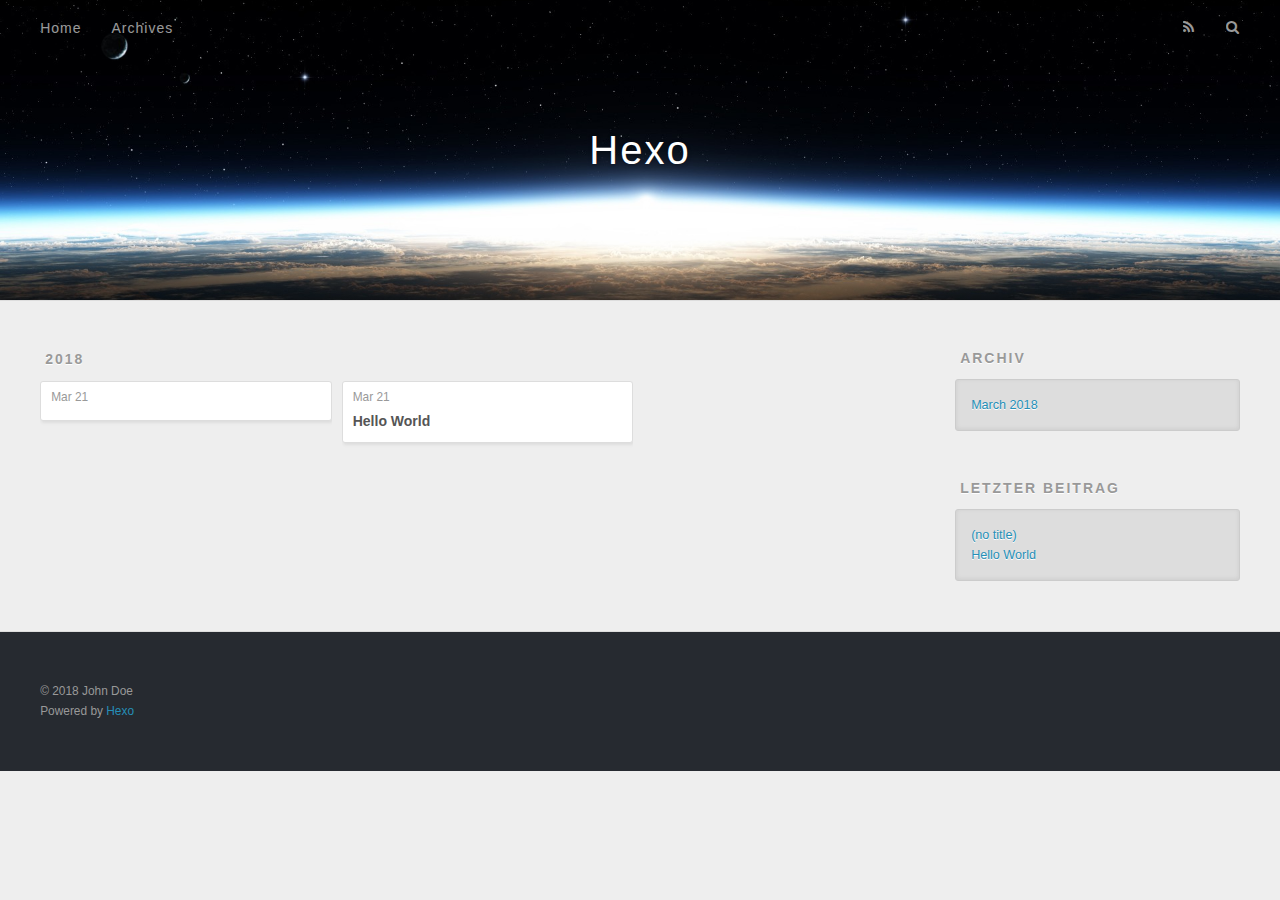
==== archives/index.html @ c7d26ec2 "Site updated: 2018-03-21 11:14:05" ====
<!DOCTYPE html>
<html>
<head>
  <meta charset="utf-8">
  

  
  <title>Archiv | Hexo</title>
  <meta name="viewport" content="width=device-width, initial-scale=1, maximum-scale=1">
  <meta property="og:type" content="website">
<meta property="og:title" content="Hexo">
<meta property="og:url" content="http://yoursite.com/archives/index.html">
<meta property="og:site_name" content="Hexo">
<meta name="twitter:card" content="summary">
<meta name="twitter:title" content="Hexo">
  
    <link rel="alternate" href="/atom.xml" title="Hexo" type="application/atom+xml">
  
  
    <link rel="icon" href="/favicon.png">
  
  
    <link href="//fonts.googleapis.com/css?family=Source+Code+Pro" rel="stylesheet" type="text/css">
  
  <link rel="stylesheet" href="/css/style.css">
</head>

<body>
  <div id="container">
    <div id="wrap">
      <header id="header">
  <div id="banner"></div>
  <div id="header-outer" class="outer">
    <div id="header-title" class="inner">
      <h1 id="logo-wrap">
        <a href="/" id="logo">Hexo</a>
      </h1>
      
    </div>
    <div id="header-inner" class="inner">
      <nav id="main-nav">
        <a id="main-nav-toggle" class="nav-icon"></a>
        
          <a class="main-nav-link" href="/">Home</a>
        
          <a class="main-nav-link" href="/archives">Archives</a>
        
      </nav>
      <nav id="sub-nav">
        
          <a id="nav-rss-link" class="nav-icon" href="/atom.xml" title="RSS Feed"></a>
        
        <a id="nav-search-btn" class="nav-icon" title="Suche"></a>
      </nav>
      <div id="search-form-wrap">
        <form action="//google.com/search" method="get" accept-charset="UTF-8" class="search-form"><input type="search" name="q" class="search-form-input" placeholder="Search"><button type="submit" class="search-form-submit">&#xF002;</button><input type="hidden" name="sitesearch" value="http://yoursite.com"></form>
      </div>
    </div>
  </div>
</header>
      <div class="outer">
        <section id="main">
  
  
    
    
      
      
      <section class="archives-wrap">
        <div class="archive-year-wrap">
          <a href="/archives/2018" class="archive-year">2018</a>
        </div>
        <div class="archives">
    
    <article class="archive-article archive-type-post">
  <div class="archive-article-inner">
    <header class="archive-article-header">
      <a href="/2018/03/21/基于RxJava+Retrofit+MVP架构的一款App/" class="archive-article-date">
  <time datetime="2018-03-21T03:05:54.189Z" itemprop="datePublished">Mar 21</time>
</a>
      
    </header>
  </div>
</article>
  
    
    
    <article class="archive-article archive-type-post">
  <div class="archive-article-inner">
    <header class="archive-article-header">
      <a href="/2018/03/21/hello-world/" class="archive-article-date">
  <time datetime="2018-03-21T02:50:34.231Z" itemprop="datePublished">Mar 21</time>
</a>
      
  
    <h1 itemprop="name">
      <a class="archive-article-title" href="/2018/03/21/hello-world/">Hello World</a>
    </h1>
  

    </header>
  </div>
</article>
  
  
    </div></section>
  


</section>
        
          <aside id="sidebar">
  
    

  
    

  
    
  
    
  <div class="widget-wrap">
    <h3 class="widget-title">Archiv</h3>
    <div class="widget">
      <ul class="archive-list"><li class="archive-list-item"><a class="archive-list-link" href="/archives/2018/03/">March 2018</a></li></ul>
    </div>
  </div>


  
    
  <div class="widget-wrap">
    <h3 class="widget-title">letzter Beitrag</h3>
    <div class="widget">
      <ul>
        
          <li>
            <a href="/2018/03/21/基于RxJava+Retrofit+MVP架构的一款App/">(no title)</a>
          </li>
        
          <li>
            <a href="/2018/03/21/hello-world/">Hello World</a>
          </li>
        
      </ul>
    </div>
  </div>

  
</aside>
        
      </div>
      <footer id="footer">
  
  <div class="outer">
    <div id="footer-info" class="inner">
      &copy; 2018 John Doe<br>
      Powered by <a href="http://hexo.io/" target="_blank">Hexo</a>
    </div>
  </div>
</footer>
    </div>
    <nav id="mobile-nav">
  
    <a href="/" class="mobile-nav-link">Home</a>
  
    <a href="/archives" class="mobile-nav-link">Archives</a>
  
</nav>
    

<script src="//ajax.googleapis.com/ajax/libs/jquery/2.0.3/jquery.min.js"></script>


  <link rel="stylesheet" href="/fancybox/jquery.fancybox.css">
  <script src="/fancybox/jquery.fancybox.pack.js"></script>


<script src="/js/script.js"></script>



  </div>
</body>
</html>
---- css/style.css ----
body {
  width: 100%;
}
body:before,
body:after {
  content: "";
  display: table;
}
body:after {
  clear: both;
}
html,
body,
div,
span,
applet,
object,
iframe,
h1,
h2,
h3,
h4,
h5,
h6,
p,
blockquote,
pre,
a,
abbr,
acronym,
address,
big,
cite,
code,
del,
dfn,
em,
img,
ins,
kbd,
q,
s,
samp,
small,
strike,
strong,
sub,
sup,
tt,
var,
dl,
dt,
dd,
ol,
ul,
li,
fieldset,
form,
label,
legend,
table,
caption,
tbody,
tfoot,
thead,
tr,
th,
td {
  margin: 0;
  padding: 0;
  border: 0;
  outline: 0;
  font-weight: inherit;
  font-style: inherit;
  font-family: inherit;
  font-size: 100%;
  vertical-align: baseline;
}
body {
  line-height: 1;
  color: #000;
  background: #fff;
}
ol,
ul {
  list-style: none;
}
table {
  border-collapse: separate;
  border-spacing: 0;
  vertical-align: middle;
}
caption,
th,
td {
  text-align: left;
  font-weight: normal;
  vertical-align: middle;
}
a img {
  border: none;
}
input,
button {
  margin: 0;
  padding: 0;
}
input::-moz-focus-inner,
button::-moz-focus-inner {
  border: 0;
  padding: 0;
}
@font-face {
  font-family: FontAwesome;
  font-style: normal;
  font-weight: normal;
  src: url("fonts/fontawesome-webfont.eot?v=#4.0.3");
  src: url("fonts/fontawesome-webfont.eot?#iefix&v=#4.0.3") format("embedded-opentype"), url("fonts/fontawesome-webfont.woff?v=#4.0.3") format("woff"), url("fonts/fontawesome-webfont.ttf?v=#4.0.3") format("truetype"), url("fonts/fontawesome-webfont.svg#fontawesomeregular?v=#4.0.3") format("svg");
}
html,
body,
#container {
  height: 100%;
}
body {
  background: #eee;
  font: 14px -apple-system, BlinkMacSystemFont, "Segoe UI", "Roboto", "Oxygen", "Ubuntu", "Cantarell", "Fira Sans", "Droid Sans", "Helvetica Neue", sans-serif;
  -webkit-text-size-adjust: 100%;
}
.outer {
  max-width: 1220px;
  margin: 0 auto;
  padding: 0 20px;
}
.outer:before,
.outer:after {
  content: "";
  display: table;
}
.outer:after {
  clear: both;
}
.inner {
  display: inline;
  float: left;
  width: 98.33333333333333%;
  margin: 0 0.833333333333333%;
}
.left,
.alignleft {
  float: left;
}
.right,
.alignright {
  float: right;
}
.clear {
  clear: both;
}
#container {
  position: relative;
}
.mobile-nav-on {
  overflow: hidden;
}
#wrap {
  height: 100%;
  width: 100%;
  position: absolute;
  top: 0;
  left: 0;
  -webkit-transition: 0.2s ease-out;
  -moz-transition: 0.2s ease-out;
  -ms-transition: 0.2s ease-out;
  transition: 0.2s ease-out;
  z-index: 1;
  background: #eee;
}
.mobile-nav-on #wrap {
  left: 280px;
}
@media screen and (min-width: 768px) {
  #main {
    display: inline;
    float: left;
    width: 73.33333333333333%;
    margin: 0 0.833333333333333%;
  }
}
.article-date,
.article-category-link,
.archive-year,
.widget-title {
  text-decoration: none;
  text-transform: uppercase;
  letter-spacing: 2px;
  color: #999;
  margin-bottom: 1em;
  margin-left: 5px;
  line-height: 1em;
  text-shadow: 0 1px #fff;
  font-weight: bold;
}
.article-inner,
.archive-article-inner {
  background: #fff;
  -webkit-box-shadow: 1px 2px 3px #ddd;
  box-shadow: 1px 2px 3px #ddd;
  border: 1px solid #ddd;
  border-radius: 3px;
}
.article-entry h1,
.widget h1 {
  font-size: 2em;
}
.article-entry h2,
.widget h2 {
  font-size: 1.5em;
}
.article-entry h3,
.widget h3 {
  font-size: 1.3em;
}
.article-entry h4,
.widget h4 {
  font-size: 1.2em;
}
.article-entry h5,
.widget h5 {
  font-size: 1em;
}
.article-entry h6,
.widget h6 {
  font-size: 1em;
  color: #999;
}
.article-entry hr,
.widget hr {
  border: 1px dashed #ddd;
}
.article-entry strong,
.widget strong {
  font-weight: bold;
}
.article-entry em,
.widget em,
.article-entry cite,
.widget cite {
  font-style: italic;
}
.article-entry sup,
.widget sup,
.article-entry sub,
.widget sub {
  font-size: 0.75em;
  line-height: 0;
  position: relative;
  vertical-align: baseline;
}
.article-entry sup,
.widget sup {
  top: -0.5em;
}
.article-entry sub,
.widget sub {
  bottom: -0.2em;
}
.article-entry small,
.widget small {
  font-size: 0.85em;
}
.article-entry acronym,
.widget acronym,
.article-entry abbr,
.widget abbr {
  border-bottom: 1px dotted;
}
.article-entry ul,
.widget ul,
.article-entry ol,
.widget ol,
.article-entry dl,
.widget dl {
  margin: 0 20px;
  line-height: 1.6em;
}
.article-entry ul ul,
.widget ul ul,
.article-entry ol ul,
.widget ol ul,
.article-entry ul ol,
.widget ul ol,
.article-entry ol ol,
.widget ol ol {
  margin-top: 0;
  margin-bottom: 0;
}
.article-entry ul,
.widget ul {
  list-style: disc;
}
.article-entry ol,
.widget ol {
  list-style: decimal;
}
.article-entry dt,
.widget dt {
  font-weight: bold;
}
#header {
  height: 300px;
  position: relative;
  border-bottom: 1px solid #ddd;
}
#header:before,
#header:after {
  content: "";
  position: absolute;
  left: 0;
  right: 0;
  height: 40px;
}
#header:before {
  top: 0;
  background: -webkit-linear-gradient(rgba(0,0,0,0.2), transparent);
  background: -moz-linear-gradient(rgba(0,0,0,0.2), transparent);
  background: -ms-linear-gradient(rgba(0,0,0,0.2), transparent);
  background: linear-gradient(rgba(0,0,0,0.2), transparent);
}
#header:after {
  bottom: 0;
  background: -webkit-linear-gradient(transparent, rgba(0,0,0,0.2));
  background: -moz-linear-gradient(transparent, rgba(0,0,0,0.2));
  background: -ms-linear-gradient(transparent, rgba(0,0,0,0.2));
  background: linear-gradient(transparent, rgba(0,0,0,0.2));
}
#header-outer {
  height: 100%;
  position: relative;
}
#header-inner {
  position: relative;
  overflow: hidden;
}
#banner {
  position: absolute;
  top: 0;
  left: 0;
  width: 100%;
  height: 100%;
  background: url("images/banner.jpg") center #000;
  -webkit-background-size: cover;
  -moz-background-size: cover;
  background-size: cover;
  z-index: -1;
}
#header-title {
  text-align: center;
  height: 40px;
  position: absolute;
  top: 50%;
  left: 0;
  margin-top: -20px;
}
#logo,
#subtitle {
  text-decoration: none;
  color: #fff;
  font-weight: 300;
  text-shadow: 0 1px 4px rgba(0,0,0,0.3);
}
#logo {
  font-size: 40px;
  line-height: 40px;
  letter-spacing: 2px;
}
#subtitle {
  font-size: 16px;
  line-height: 16px;
  letter-spacing: 1px;
}
#subtitle-wrap {
  margin-top: 16px;
}
#main-nav {
  float: left;
  margin-left: -15px;
}
.nav-icon,
.main-nav-link {
  float: left;
  color: #fff;
  opacity: 0.6;
  text-decoration: none;
  text-shadow: 0 1px rgba(0,0,0,0.2);
  -webkit-transition: opacity 0.2s;
  -moz-transition: opacity 0.2s;
  -ms-transition: opacity 0.2s;
  transition: opacity 0.2s;
  display: block;
  padding: 20px 15px;
}
.nav-icon:hover,
.main-nav-link:hover {
  opacity: 1;
}
.nav-icon {
  font-family: FontAwesome;
  text-align: center;
  font-size: 14px;
  width: 14px;
  height: 14px;
  padding: 20px 15px;
  position: relative;
  cursor: pointer;
}
.main-nav-link {
  font-weight: 300;
  letter-spacing: 1px;
}
@media screen and (max-width: 479px) {
  .main-nav-link {
    display: none;
  }
}
#main-nav-toggle {
  display: none;
}
#main-nav-toggle:before {
  content: "\f0c9";
}
@media screen and (max-width: 479px) {
  #main-nav-toggle {
    display: block;
  }
}
#sub-nav {
  float: right;
  margin-right: -15px;
}
#nav-rss-link:before {
  content: "\f09e";
}
#nav-search-btn:before {
  content: "\f002";
}
#search-form-wrap {
  position: absolute;
  top: 15px;
  width: 150px;
  height: 30px;
  right: -150px;
  opacity: 0;
  -webkit-transition: 0.2s ease-out;
  -moz-transition: 0.2s ease-out;
  -ms-transition: 0.2s ease-out;
  transition: 0.2s ease-out;
}
#search-form-wrap.on {
  opacity: 1;
  right: 0;
}
@media screen and (max-width: 479px) {
  #search-form-wrap {
    width: 100%;
    right: -100%;
  }
}
.search-form {
  position: absolute;
  top: 0;
  left: 0;
  right: 0;
  background: #fff;
  padding: 5px 15px;
  border-radius: 15px;
  -webkit-box-shadow: 0 0 10px rgba(0,0,0,0.3);
  box-shadow: 0 0 10px rgba(0,0,0,0.3);
}
.search-form-input {
  border: none;
  background: none;
  color: #555;
  width: 100%;
  font: 13px -apple-system, BlinkMacSystemFont, "Segoe UI", "Roboto", "Oxygen", "Ubuntu", "Cantarell", "Fira Sans", "Droid Sans", "Helvetica Neue", sans-serif;
  outline: none;
}
.search-form-input::-webkit-search-results-decoration,
.search-form-input::-webkit-search-cancel-button {
  -webkit-appearance: none;
}
.search-form-submit {
  position: absolute;
  top: 50%;
  right: 10px;
  margin-top: -7px;
  font: 13px FontAwesome;
  border: none;
  background: none;
  color: #bbb;
  cursor: pointer;
}
.search-form-submit:hover,
.search-form-submit:focus {
  color: #777;
}
.article {
  margin: 50px 0;
}
.article-inner {
  overflow: hidden;
}
.article-meta:before,
.article-meta:after {
  content: "";
  display: table;
}
.article-meta:after {
  clear: both;
}
.article-date {
  float: left;
}
.article-category {
  float: left;
  line-height: 1em;
  color: #ccc;
  text-shadow: 0 1px #fff;
  margin-left: 8px;
}
.article-category:before {
  content: "\2022";
}
.article-category-link {
  margin: 0 12px 1em;
}
.article-header {
  padding: 20px 20px 0;
}
.article-title {
  text-decoration: none;
  font-size: 2em;
  font-weight: bold;
  color: #555;
  line-height: 1.1em;
  -webkit-transition: color 0.2s;
  -moz-transition: color 0.2s;
  -ms-transition: color 0.2s;
  transition: color 0.2s;
}
a.article-title:hover {
  color: #258fb8;
}
.article-entry {
  color: #555;
  padding: 0 20px;
}
.article-entry:before,
.article-entry:after {
  content: "";
  display: table;
}
.article-entry:after {
  clear: both;
}
.article-entry p,
.article-entry table {
  line-height: 1.6em;
  margin: 1.6em 0;
}
.article-entry h1,
.article-entry h2,
.article-entry h3,
.article-entry h4,
.article-entry h5,
.article-entry h6 {
  font-weight: bold;
}
.article-entry h1,
.article-entry h2,
.article-entry h3,
.article-entry h4,
.article-entry h5,
.article-entry h6 {
  line-height: 1.1em;
  margin: 1.1em 0;
}
.article-entry a {
  color: #258fb8;
  text-decoration: none;
}
.article-entry a:hover {
  text-decoration: underline;
}
.article-entry ul,
.article-entry ol,
.article-entry dl {
  margin-top: 1.6em;
  margin-bottom: 1.6em;
}
.article-entry img,
.article-entry video {
  max-width: 100%;
  height: auto;
  display: block;
  margin: auto;
}
.article-entry iframe {
  border: none;
}
.article-entry table {
  width: 100%;
  border-collapse: collapse;
  border-spacing: 0;
}
.article-entry th {
  font-weight: bold;
  border-bottom: 3px solid #ddd;
  padding-bottom: 0.5em;
}
.article-entry td {
  border-bottom: 1px solid #ddd;
  padding: 10px 0;
}
.article-entry blockquote {
  font-family: Georgia, "Times New Roman", serif;
  font-size: 1.4em;
  margin: 1.6em 20px;
  text-align: center;
}
.article-entry blockquote footer {
  font-size: 14px;
  margin: 1.6em 0;
  font-family: -apple-system, BlinkMacSystemFont, "Segoe UI", "Roboto", "Oxygen", "Ubuntu", "Cantarell", "Fira Sans", "Droid Sans", "Helvetica Neue", sans-serif;
}
.article-entry blockquote footer cite:before {
  content: "—";
  padding: 0 0.5em;
}
.article-entry .pullquote {
  text-align: left;
  width: 45%;
  margin: 0;
}
.article-entry .pullquote.left {
  margin-left: 0.5em;
  margin-right: 1em;
}
.article-entry .pullquote.right {
  margin-right: 0.5em;
  margin-left: 1em;
}
.article-entry .caption {
  color: #999;
  display: block;
  font-size: 0.9em;
  margin-top: 0.5em;
  position: relative;
  text-align: center;
}
.article-entry .video-container {
  position: relative;
  padding-top: 56.25%;
  height: 0;
  overflow: hidden;
}
.article-entry .video-container iframe,
.article-entry .video-container object,
.article-entry .video-container embed {
  position: absolute;
  top: 0;
  left: 0;
  width: 100%;
  height: 100%;
  margin-top: 0;
}
.article-more-link a {
  display: inline-block;
  line-height: 1em;
  padding: 6px 15px;
  border-radius: 15px;
  background: #eee;
  color: #999;
  text-shadow: 0 1px #fff;
  text-decoration: none;
}
.article-more-link a:hover {
  background: #258fb8;
  color: #fff;
  text-decoration: none;
  text-shadow: 0 1px #1e7293;
}
.article-footer {
  font-size: 0.85em;
  line-height: 1.6em;
  border-top: 1px solid #ddd;
  padding-top: 1.6em;
  margin: 0 20px 20px;
}
.article-footer:before,
.article-footer:after {
  content: "";
  display: table;
}
.article-footer:after {
  clear: both;
}
.article-footer a {
  color: #999;
  text-decoration: none;
}
.article-footer a:hover {
  color: #555;
}
.article-tag-list-item {
  float: left;
  margin-right: 10px;
}
.article-tag-list-link:before {
  content: "#";
}
.article-comment-link {
  float: right;
}
.article-comment-link:before {
  content: "\f075";
  font-family: FontAwesome;
  padding-right: 8px;
}
.article-share-link {
  cursor: pointer;
  float: right;
  margin-left: 20px;
}
.article-share-link:before {
  content: "\f064";
  font-family: FontAwesome;
  padding-right: 6px;
}
#article-nav {
  position: relative;
}
#article-nav:before,
#article-nav:after {
  content: "";
  display: table;
}
#article-nav:after {
  clear: both;
}
@media screen and (min-width: 768px) {
  #article-nav {
    margin: 50px 0;
  }
  #article-nav:before {
    width: 8px;
    height: 8px;
    position: absolute;
    top: 50%;
    left: 50%;
    margin-top: -4px;
    margin-left: -4px;
    content: "";
    border-radius: 50%;
    background: #ddd;
    -webkit-box-shadow: 0 1px 2px #fff;
    box-shadow: 0 1px 2px #fff;
  }
}
.article-nav-link-wrap {
  text-decoration: none;
  text-shadow: 0 1px #fff;
  color: #999;
  -webkit-box-sizing: border-box;
  -moz-box-sizing: border-box;
  box-sizing: border-box;
  margin-top: 50px;
  text-align: center;
  display: block;
}
.article-nav-link-wrap:hover {
  color: #555;
}
@media screen and (min-width: 768px) {
  .article-nav-link-wrap {
    width: 50%;
    margin-top: 0;
  }
}
@media screen and (min-width: 768px) {
  #article-nav-newer {
    float: left;
    text-align: right;
    padding-right: 20px;
  }
}
@media screen and (min-width: 768px) {
  #article-nav-older {
    float: right;
    text-align: left;
    padding-left: 20px;
  }
}
.article-nav-caption {
  text-transform: uppercase;
  letter-spacing: 2px;
  color: #ddd;
  line-height: 1em;
  font-weight: bold;
}
#article-nav-newer .article-nav-caption {
  margin-right: -2px;
}
.article-nav-title {
  font-size: 0.85em;
  line-height: 1.6em;
  margin-top: 0.5em;
}
.article-share-box {
  position: absolute;
  display: none;
  background: #fff;
  -webkit-box-shadow: 1px 2px 10px rgba(0,0,0,0.2);
  box-shadow: 1px 2px 10px rgba(0,0,0,0.2);
  border-radius: 3px;
  margin-left: -145px;
  overflow: hidden;
  z-index: 1;
}
.article-share-box.on {
  display: block;
}
.article-share-input {
  width: 100%;
  background: none;
  -webkit-box-sizing: border-box;
  -moz-box-sizing: border-box;
  box-sizing: border-box;
  font: 14px -apple-system, BlinkMacSystemFont, "Segoe UI", "Roboto", "Oxygen", "Ubuntu", "Cantarell", "Fira Sans", "Droid Sans", "Helvetica Neue", sans-serif;
  padding: 0 15px;
  color: #555;
  outline: none;
  border: 1px solid #ddd;
  border-radius: 3px 3px 0 0;
  height: 36px;
  line-height: 36px;
}
.article-share-links {
  background: #eee;
}
.article-share-links:before,
.article-share-links:after {
  content: "";
  display: table;
}
.article-share-links:after {
  clear: both;
}
.article-share-twitter,
.article-share-facebook,
.article-share-pinterest,
.article-share-google {
  width: 50px;
  height: 36px;
  display: block;
  float: left;
  position: relative;
  color: #999;
  text-shadow: 0 1px #fff;
}
.article-share-twitter:before,
.article-share-facebook:before,
.article-share-pinterest:before,
.article-share-google:before {
  font-size: 20px;
  font-family: FontAwesome;
  width: 20px;
  height: 20px;
  position: absolute;
  top: 50%;
  left: 50%;
  margin-top: -10px;
  margin-left: -10px;
  text-align: center;
}
.article-share-twitter:hover,
.article-share-facebook:hover,
.article-share-pinterest:hover,
.article-share-google:hover {
  color: #fff;
}
.article-share-twitter:before {
  content: "\f099";
}
.article-share-twitter:hover {
  background: #00aced;
  text-shadow: 0 1px #008abe;
}
.article-share-facebook:before {
  content: "\f09a";
}
.article-share-facebook:hover {
  background: #3b5998;
  text-shadow: 0 1px #2f477a;
}
.article-share-pinterest:before {
  content: "\f0d2";
}
.article-share-pinterest:hover {
  background: #cb2027;
  text-shadow: 0 1px #a21a1f;
}
.article-share-google:before {
  content: "\f0d5";
}
.article-share-google:hover {
  background: #dd4b39;
  text-shadow: 0 1px #be3221;
}
.article-gallery {
  background: #000;
  position: relative;
}
.article-gallery-photos {
  position: relative;
  overflow: hidden;
}
.article-gallery-img {
  display: none;
  max-width: 100%;
}
.article-gallery-img:first-child {
  display: block;
}
.article-gallery-img.loaded {
  position: absolute;
  display: block;
}
.article-gallery-img img {
  display: block;
  max-width: 100%;
  margin: 0 auto;
}
#comments {
  background: #fff;
  -webkit-box-shadow: 1px 2px 3px #ddd;
  box-shadow: 1px 2px 3px #ddd;
  padding: 20px;
  border: 1px solid #ddd;
  border-radius: 3px;
  margin: 50px 0;
}
#comments a {
  color: #258fb8;
}
.archives-wrap {
  margin: 50px 0;
}
.archives:before,
.archives:after {
  content: "";
  display: table;
}
.archives:after {
  clear: both;
}
.archive-year-wrap {
  margin-bottom: 1em;
}
.archives {
  -webkit-column-gap: 10px;
  -moz-column-gap: 10px;
  column-gap: 10px;
}
@media screen and (min-width: 480px) and (max-width: 767px) {
  .archives {
    -webkit-column-count: 2;
    -moz-column-count: 2;
    column-count: 2;
  }
}
@media screen and (min-width: 768px) {
  .archives {
    -webkit-column-count: 3;
    -moz-column-count: 3;
    column-count: 3;
  }
}
.archive-article {
  -webkit-column-break-inside: avoid;
  page-break-inside: avoid;
  overflow: hidden;
  break-inside: avoid-column;
}
.archive-article-inner {
  padding: 10px;
  margin-bottom: 15px;
}
.archive-article-title {
  text-decoration: none;
  font-weight: bold;
  color: #555;
  -webkit-transition: color 0.2s;
  -moz-transition: color 0.2s;
  -ms-transition: color 0.2s;
  transition: color 0.2s;
  line-height: 1.6em;
}
.archive-article-title:hover {
  color: #258fb8;
}
.archive-article-footer {
  margin-top: 1em;
}
.archive-article-date {
  color: #999;
  text-decoration: none;
  font-size: 0.85em;
  line-height: 1em;
  margin-bottom: 0.5em;
  display: block;
}
#page-nav {
  margin: 50px auto;
  background: #fff;
  -webkit-box-shadow: 1px 2px 3px #ddd;
  box-shadow: 1px 2px 3px #ddd;
  border: 1px solid #ddd;
  border-radius: 3px;
  text-align: center;
  color: #999;
  overflow: hidden;
}
#page-nav:before,
#page-nav:after {
  content: "";
  display: table;
}
#page-nav:after {
  clear: both;
}
#page-nav a,
#page-nav span {
  padding: 10px 20px;
  line-height: 1;
  height: 2ex;
}
#page-nav a {
  color: #999;
  text-decoration: none;
}
#page-nav a:hover {
  background: #999;
  color: #fff;
}
#page-nav .prev {
  float: left;
}
#page-nav .next {
  float: right;
}
#page-nav .page-number {
  display: inline-block;
}
@media screen and (max-width: 479px) {
  #page-nav .page-number {
    display: none;
  }
}
#page-nav .current {
  color: #555;
  font-weight: bold;
}
#page-nav .space {
  color: #ddd;
}
#footer {
  background: #262a30;
  padding: 50px 0;
  border-top: 1px solid #ddd;
  color: #999;
}
#footer a {
  color: #258fb8;
  text-decoration: none;
}
#footer a:hover {
  text-decoration: underline;
}
#footer-info {
  line-height: 1.6em;
  font-size: 0.85em;
}
.article-entry pre,
.article-entry .highlight {
  background: #2d2d2d;
  margin: 0 -20px;
  padding: 15px 20px;
  border-style: solid;
  border-color: #ddd;
  border-width: 1px 0;
  overflow: auto;
  color: #ccc;
  line-height: 22.400000000000002px;
}
.article-entry .highlight .gutter pre,
.article-entry .gist .gist-file .gist-data .line-numbers {
  color: #666;
  font-size: 0.85em;
}
.article-entry pre,
.article-entry code {
  font-family: "Source Code Pro", Consolas, Monaco, Menlo, Consolas, monospace;
}
.article-entry code {
  background: #eee;
  text-shadow: 0 1px #fff;
  padding: 0 0.3em;
}
.article-entry pre code {
  background: none;
  text-shadow: none;
  padding: 0;
}
.article-entry .highlight pre {
  border: none;
  margin: 0;
  padding: 0;
}
.article-entry .highlight table {
  margin: 0;
  width: auto;
}
.article-entry .highlight td {
  border: none;
  padding: 0;
}
.article-entry .highlight figcaption {
  font-size: 0.85em;
  color: #999;
  line-height: 1em;
  margin-bottom: 1em;
}
.article-entry .highlight figcaption:before,
.article-entry .highlight figcaption:after {
  content: "";
  display: table;
}
.article-entry .highlight figcaption:after {
  clear: both;
}
.article-entry .highlight figcaption a {
  float: right;
}
.article-entry .highlight .gutter pre {
  text-align: right;
  padding-right: 20px;
}
.article-entry .highlight .line {
  height: 22.400000000000002px;
}
.article-entry .highlight .line.marked {
  background: #515151;
}
.article-entry .gist {
  margin: 0 -20px;
  border-style: solid;
  border-color: #ddd;
  border-width: 1px 0;
  background: #2d2d2d;
  padding: 15px 20px 15px 0;
}
.article-entry .gist .gist-file {
  border: none;
  font-family: "Source Code Pro", Consolas, Monaco, Menlo, Consolas, monospace;
  margin: 0;
}
.article-entry .gist .gist-file .gist-data {
  background: none;
  border: none;
}
.article-entry .gist .gist-file .gist-data .line-numbers {
  background: none;
  border: none;
  padding: 0 20px 0 0;
}
.article-entry .gist .gist-file .gist-data .line-data {
  padding: 0 !important;
}
.article-entry .gist .gist-file .highlight {
  margin: 0;
  padding: 0;
  border: none;
}
.article-entry .gist .gist-file .gist-meta {
  background: #2d2d2d;
  color: #999;
  font: 0.85em -apple-system, BlinkMacSystemFont, "Segoe UI", "Roboto", "Oxygen", "Ubuntu", "Cantarell", "Fira Sans", "Droid Sans", "Helvetica Neue", sans-serif;
  text-shadow: 0 0;
  padding: 0;
  margin-top: 1em;
  margin-left: 20px;
}
.article-entry .gist .gist-file .gist-meta a {
  color: #258fb8;
  font-weight: normal;
}
.article-entry .gist .gist-file .gist-meta a:hover {
  text-decoration: underline;
}
pre .comment,
pre .title {
  color: #999;
}
pre .variable,
pre .attribute,
pre .tag,
pre .regexp,
pre .ruby .constant,
pre .xml .tag .title,
pre .xml .pi,
pre .xml .doctype,
pre .html .doctype,
pre .css .id,
pre .css .class,
pre .css .pseudo {
  color: #f2777a;
}
pre .number,
pre .preprocessor,
pre .built_in,
pre .literal,
pre .params,
pre .constant {
  color: #f99157;
}
pre .class,
pre .ruby .class .title,
pre .css .rules .attribute {
  color: #9c9;
}
pre .string,
pre .value,
pre .inheritance,
pre .header,
pre .ruby .symbol,
pre .xml .cdata {
  color: #9c9;
}
pre .css .hexcolor {
  color: #6cc;
}
pre .function,
pre .python .decorator,
pre .python .title,
pre .ruby .function .title,
pre .ruby .title .keyword,
pre .perl .sub,
pre .javascript .title,
pre .coffeescript .title {
  color: #69c;
}
pre .keyword,
pre .javascript .function {
  color: #c9c;
}
@media screen and (max-width: 479px) {
  #mobile-nav {
    position: absolute;
    top: 0;
    left: 0;
    width: 280px;
    height: 100%;
    background: #191919;
    border-right: 1px solid #fff;
  }
}
@media screen and (max-width: 479px) {
  .mobile-nav-link {
    display: block;
    color: #999;
    text-decoration: none;
    padding: 15px 20px;
    font-weight: bold;
  }
  .mobile-nav-link:hover {
    color: #fff;
  }
}
@media screen and (min-width: 768px) {
  #sidebar {
    display: inline;
    float: left;
    width: 23.333333333333332%;
    margin: 0 0.833333333333333%;
  }
}
.widget-wrap {
  margin: 50px 0;
}
.widget {
  color: #777;
  text-shadow: 0 1px #fff;
  background: #ddd;
  -webkit-box-shadow: 0 -1px 4px #ccc inset;
  box-shadow: 0 -1px 4px #ccc inset;
  border: 1px solid #ccc;
  padding: 15px;
  border-radius: 3px;
}
.widget a {
  color: #258fb8;
  text-decoration: none;
}
.widget a:hover {
  text-decoration: underline;
}
.widget ul ul,
.widget ol ul,
.widget dl ul,
.widget ul ol,
.widget ol ol,
.widget dl ol,
.widget ul dl,
.widget ol dl,
.widget dl dl {
  margin-left: 15px;
  list-style: disc;
}
.widget {
  line-height: 1.6em;
  word-wrap: break-word;
  font-size: 0.9em;
}
.widget ul,
.widget ol {
  list-style: none;
  margin: 0;
}
.widget ul ul,
.widget ol ul,
.widget ul ol,
.widget ol ol {
  margin: 0 20px;
}
.widget ul ul,
.widget ol ul {
  list-style: disc;
}
.widget ul ol,
.widget ol ol {
  list-style: decimal;
}
.category-list-count,
.tag-list-count,
.archive-list-count {
  padding-left: 5px;
  color: #999;
  font-size: 0.85em;
}
.category-list-count:before,
.tag-list-count:before,
.archive-list-count:before {
  content: "(";
}
.category-list-count:after,
.tag-list-count:after,
.archive-list-count:after {
  content: ")";
}
.tagcloud a {
  margin-right: 5px;
  display: inline-block;
}
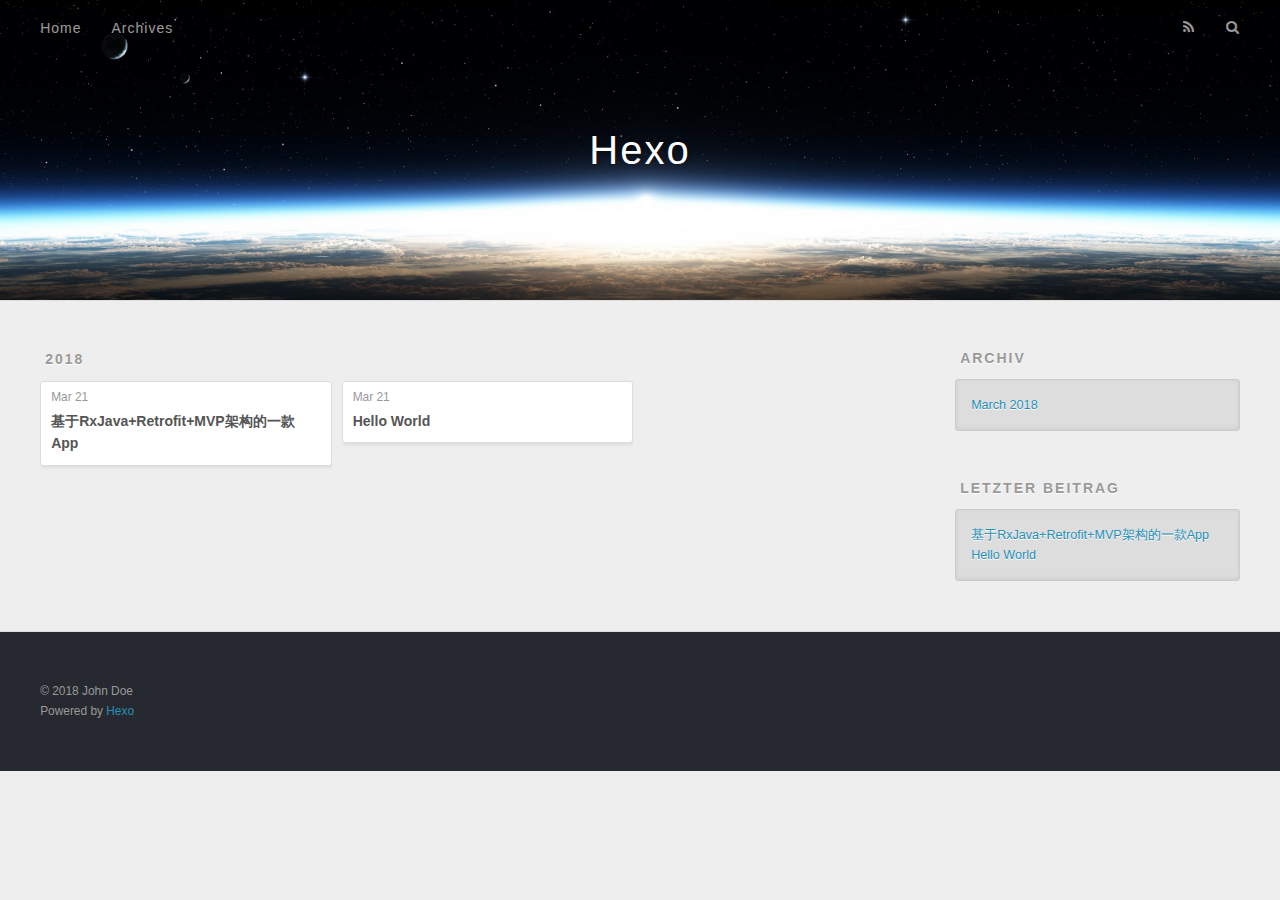
==== commit d969252d: "Site updated: 2018-03-21 11:20:52" ====
--- a/archives/index.html
+++ b/archives/index.html
@@ -75,10 +75,16 @@
     <article class="archive-article archive-type-post">
   <div class="archive-article-inner">
     <header class="archive-article-header">
-      <a href="/2018/03/21/基于RxJava+Retrofit+MVP架构的一款App/" class="archive-article-date">
-  <time datetime="2018-03-21T03:05:54.189Z" itemprop="datePublished">Mar 21</time>
+      <a href="/2018/03/21/基于RxJava-Retrofit-MVP架构的一款App/" class="archive-article-date">
+  <time datetime="2018-03-21T03:19:54.000Z" itemprop="datePublished">Mar 21</time>
 </a>
       
+  
+    <h1 itemprop="name">
+      <a class="archive-article-title" href="/2018/03/21/基于RxJava-Retrofit-MVP架构的一款App/"> 基于RxJava+Retrofit+MVP架构的一款App</a>
+    </h1>
+  
+
     </header>
   </div>
 </article>
@@ -136,7 +142,7 @@
       <ul>
         
           <li>
-            <a href="/2018/03/21/基于RxJava+Retrofit+MVP架构的一款App/">(no title)</a>
+            <a href="/2018/03/21/基于RxJava-Retrofit-MVP架构的一款App/"> 基于RxJava+Retrofit+MVP架构的一款App</a>
           </li>
         
           <li>
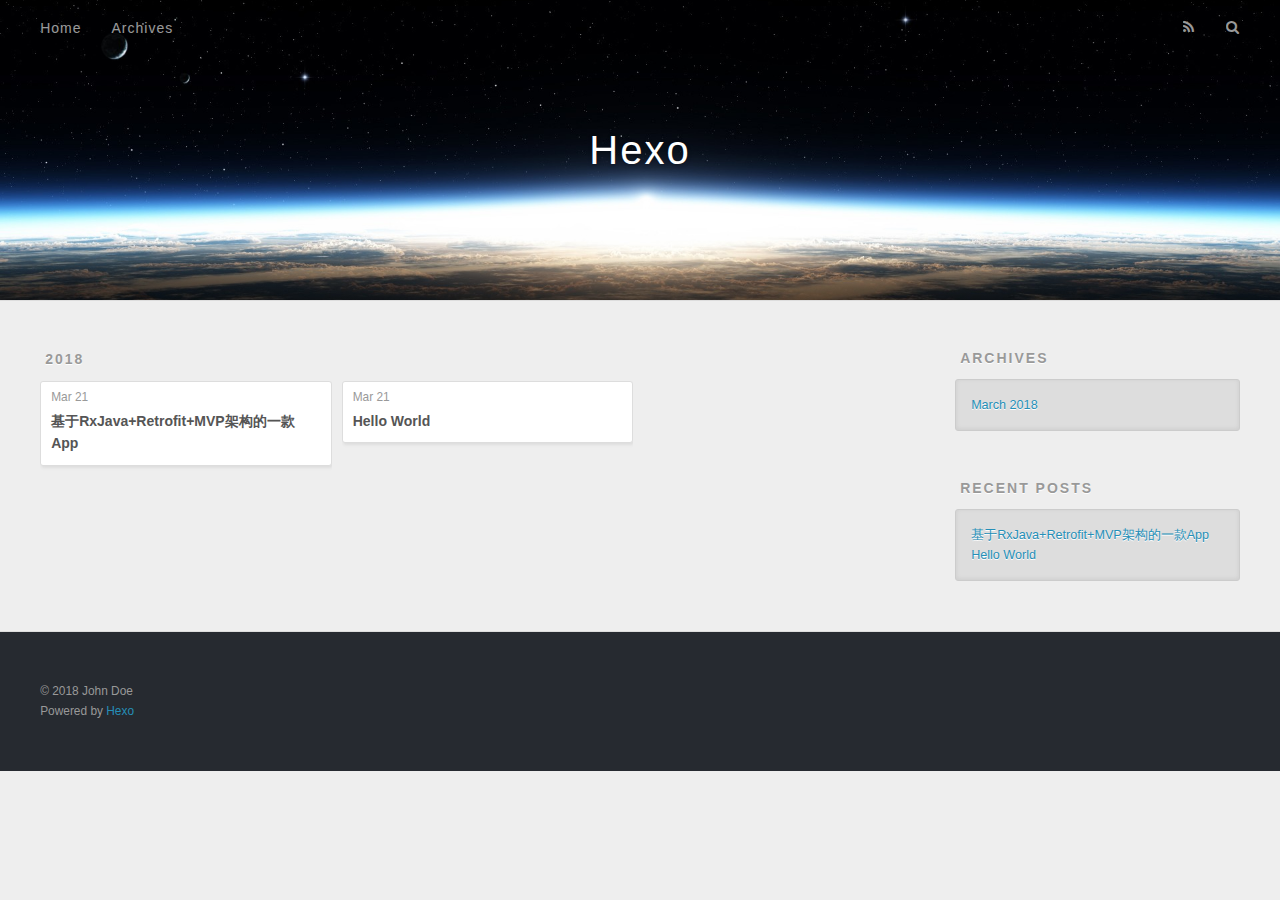
==== commit 503aebfe: "Site updated: 2018-03-21 11:22:49" ====
--- a/archives/index.html
+++ b/archives/index.html
@@ -5,7 +5,7 @@
   
 
   
-  <title>Archiv | Hexo</title>
+  <title>Archives | Hexo</title>
   <meta name="viewport" content="width=device-width, initial-scale=1, maximum-scale=1">
   <meta property="og:type" content="website">
 <meta property="og:title" content="Hexo">
@@ -50,7 +50,7 @@
         
           <a id="nav-rss-link" class="nav-icon" href="/atom.xml" title="RSS Feed"></a>
         
-        <a id="nav-search-btn" class="nav-icon" title="Suche"></a>
+        <a id="nav-search-btn" class="nav-icon" title="Search"></a>
       </nav>
       <div id="search-form-wrap">
         <form action="//google.com/search" method="get" accept-charset="UTF-8" class="search-form"><input type="search" name="q" class="search-form-input" placeholder="Search"><button type="submit" class="search-form-submit">&#xF002;</button><input type="hidden" name="sitesearch" value="http://yoursite.com"></form>
@@ -127,7 +127,7 @@
   
     
   <div class="widget-wrap">
-    <h3 class="widget-title">Archiv</h3>
+    <h3 class="widget-title">Archives</h3>
     <div class="widget">
       <ul class="archive-list"><li class="archive-list-item"><a class="archive-list-link" href="/archives/2018/03/">March 2018</a></li></ul>
     </div>
@@ -137,7 +137,7 @@
   
     
   <div class="widget-wrap">
-    <h3 class="widget-title">letzter Beitrag</h3>
+    <h3 class="widget-title">Recent Posts</h3>
     <div class="widget">
       <ul>
         
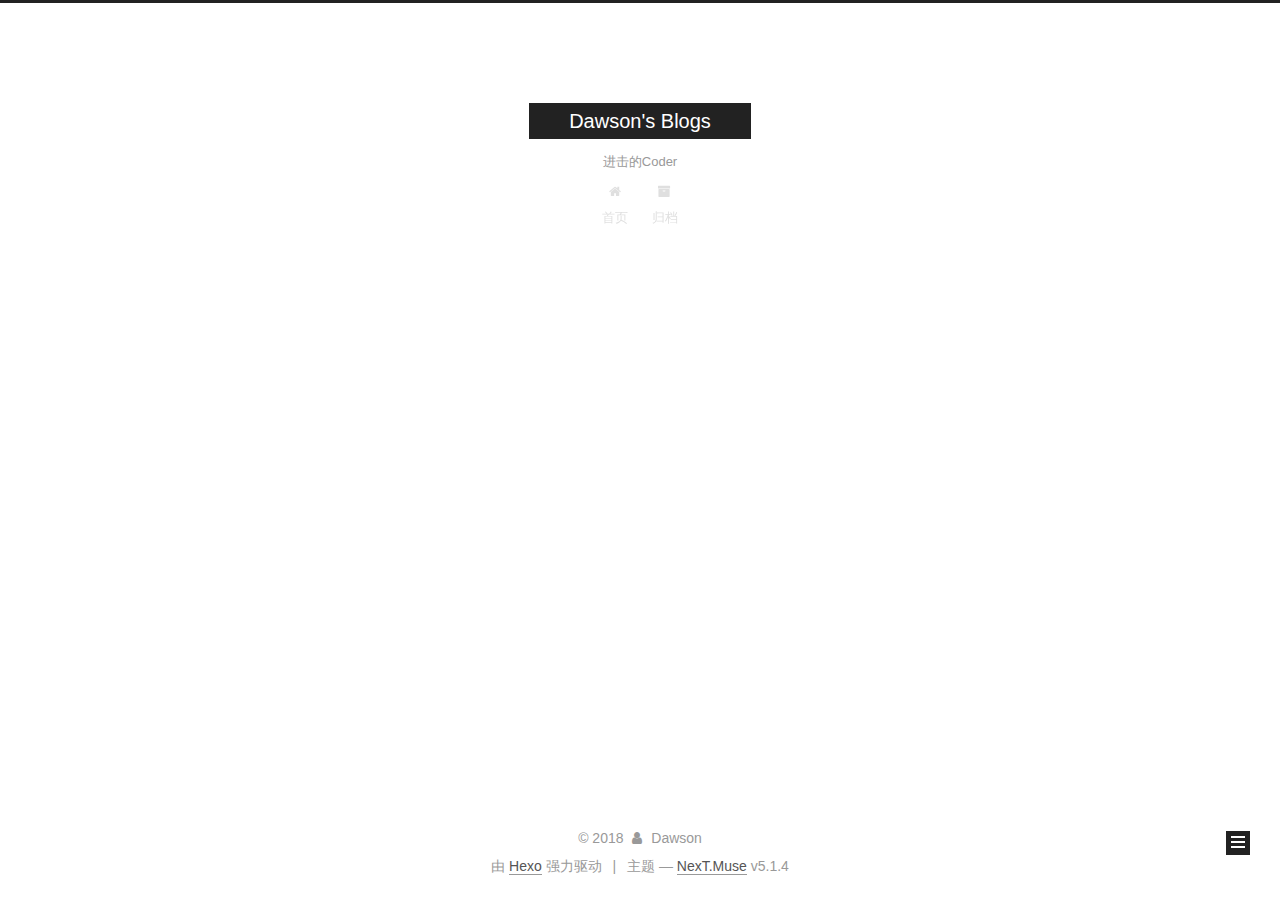
==== commit 2e4adc98: "Site updated: 2018-03-21 13:35:29" ====
--- a/archives/index.html
+++ b/archives/index.html
@@ -1,192 +1,591 @@
 <!DOCTYPE html>
-<html>
+
+
+
+  
+
+
+<html class="theme-next muse use-motion" lang="zh-Hans">
 <head>
-  <meta charset="utf-8">
-  
-
-  
-  <title>Archives | Hexo</title>
-  <meta name="viewport" content="width=device-width, initial-scale=1, maximum-scale=1">
-  <meta property="og:type" content="website">
-<meta property="og:title" content="Hexo">
+  <meta charset="UTF-8"/>
+<meta http-equiv="X-UA-Compatible" content="IE=edge" />
+<meta name="viewport" content="width=device-width, initial-scale=1, maximum-scale=1"/>
+<meta name="theme-color" content="#222">
+
+
+
+
+
+
+
+
+
+<meta http-equiv="Cache-Control" content="no-transform" />
+<meta http-equiv="Cache-Control" content="no-siteapp" />
+
+
+
+
+
+
+
+
+
+
+
+
+
+
+
+
+  
+  
+  <link href="/lib/fancybox/source/jquery.fancybox.css?v=2.1.5" rel="stylesheet" type="text/css" />
+
+
+
+
+
+
+
+<link href="/lib/font-awesome/css/font-awesome.min.css?v=4.6.2" rel="stylesheet" type="text/css" />
+
+<link href="/css/main.css?v=5.1.4" rel="stylesheet" type="text/css" />
+
+
+  <link rel="apple-touch-icon" sizes="180x180" href="/images/apple-touch-icon-next.png?v=5.1.4">
+
+
+  <link rel="icon" type="image/png" sizes="32x32" href="/images/favicon-32x32-next.png?v=5.1.4">
+
+
+  <link rel="icon" type="image/png" sizes="16x16" href="/images/favicon-16x16-next.png?v=5.1.4">
+
+
+  <link rel="mask-icon" href="/images/logo.svg?v=5.1.4" color="#222">
+
+
+
+
+
+  <meta name="keywords" content="Hexo, NexT" />
+
+
+
+
+
+
+
+
+
+
+<meta name="description" content="To be or not to be,That is a question">
+<meta property="og:type" content="website">
+<meta property="og:title" content="Dawson&#39;s Blogs">
 <meta property="og:url" content="http://yoursite.com/archives/index.html">
-<meta property="og:site_name" content="Hexo">
+<meta property="og:site_name" content="Dawson&#39;s Blogs">
+<meta property="og:description" content="To be or not to be,That is a question">
+<meta property="og:locale" content="zh-Hans">
 <meta name="twitter:card" content="summary">
-<meta name="twitter:title" content="Hexo">
-  
-    <link rel="alternate" href="/atom.xml" title="Hexo" type="application/atom+xml">
-  
-  
-    <link rel="icon" href="/favicon.png">
-  
-  
-    <link href="//fonts.googleapis.com/css?family=Source+Code+Pro" rel="stylesheet" type="text/css">
-  
-  <link rel="stylesheet" href="/css/style.css">
+<meta name="twitter:title" content="Dawson&#39;s Blogs">
+<meta name="twitter:description" content="To be or not to be,That is a question">
+
+
+
+<script type="text/javascript" id="hexo.configurations">
+  var NexT = window.NexT || {};
+  var CONFIG = {
+    root: '/',
+    scheme: 'Muse',
+    version: '5.1.4',
+    sidebar: {"position":"left","display":"post","offset":12,"b2t":false,"scrollpercent":false,"onmobile":false},
+    fancybox: true,
+    tabs: true,
+    motion: {"enable":true,"async":false,"transition":{"post_block":"fadeIn","post_header":"slideDownIn","post_body":"slideDownIn","coll_header":"slideLeftIn","sidebar":"slideUpIn"}},
+    duoshuo: {
+      userId: '0',
+      author: '博主'
+    },
+    algolia: {
+      applicationID: '',
+      apiKey: '',
+      indexName: '',
+      hits: {"per_page":10},
+      labels: {"input_placeholder":"Search for Posts","hits_empty":"We didn't find any results for the search: ${query}","hits_stats":"${hits} results found in ${time} ms"}
+    }
+  };
+</script>
+
+
+
+  <link rel="canonical" href="http://yoursite.com/archives/"/>
+
+
+
+
+
+  <title>归档 | Dawson's Blogs</title>
+  
+
+
+
+
+
+
+
+
 </head>
 
-<body>
-  <div id="container">
-    <div id="wrap">
-      <header id="header">
-  <div id="banner"></div>
-  <div id="header-outer" class="outer">
-    <div id="header-title" class="inner">
-      <h1 id="logo-wrap">
-        <a href="/" id="logo">Hexo</a>
-      </h1>
-      
+<body itemscope itemtype="http://schema.org/WebPage" lang="zh-Hans">
+
+  
+  
+    
+  
+
+  <div class="container sidebar-position-left page-archive">
+    <div class="headband"></div>
+
+    <header id="header" class="header" itemscope itemtype="http://schema.org/WPHeader">
+      <div class="header-inner"><div class="site-brand-wrapper">
+  <div class="site-meta ">
+    
+
+    <div class="custom-logo-site-title">
+      <a href="/"  class="brand" rel="start">
+        <span class="logo-line-before"><i></i></span>
+        <span class="site-title">Dawson's Blogs</span>
+        <span class="logo-line-after"><i></i></span>
+      </a>
     </div>
-    <div id="header-inner" class="inner">
-      <nav id="main-nav">
-        <a id="main-nav-toggle" class="nav-icon"></a>
-        
-          <a class="main-nav-link" href="/">Home</a>
-        
-          <a class="main-nav-link" href="/archives">Archives</a>
-        
-      </nav>
-      <nav id="sub-nav">
-        
-          <a id="nav-rss-link" class="nav-icon" href="/atom.xml" title="RSS Feed"></a>
-        
-        <a id="nav-search-btn" class="nav-icon" title="Search"></a>
-      </nav>
-      <div id="search-form-wrap">
-        <form action="//google.com/search" method="get" accept-charset="UTF-8" class="search-form"><input type="search" name="q" class="search-form-input" placeholder="Search"><button type="submit" class="search-form-submit">&#xF002;</button><input type="hidden" name="sitesearch" value="http://yoursite.com"></form>
+      
+        <p class="site-subtitle">进击的Coder</p>
+      
+  </div>
+
+  <div class="site-nav-toggle">
+    <button>
+      <span class="btn-bar"></span>
+      <span class="btn-bar"></span>
+      <span class="btn-bar"></span>
+    </button>
+  </div>
+</div>
+
+<nav class="site-nav">
+  
+
+  
+    <ul id="menu" class="menu">
+      
+        
+        <li class="menu-item menu-item-home">
+          <a href="/" rel="section">
+            
+              <i class="menu-item-icon fa fa-fw fa-home"></i> <br />
+            
+            首页
+          </a>
+        </li>
+      
+        
+        <li class="menu-item menu-item-archives">
+          <a href="/archives/" rel="section">
+            
+              <i class="menu-item-icon fa fa-fw fa-archive"></i> <br />
+            
+            归档
+          </a>
+        </li>
+      
+
+      
+    </ul>
+  
+
+  
+</nav>
+
+
+
+ </div>
+    </header>
+
+    <main id="main" class="main">
+      <div class="main-inner">
+        <div class="content-wrap">
+          <div id="content" class="content">
+            
+
+  
+  
+  
+  <div class="post-block archive">
+    <div id="posts" class="posts-collapse">
+      <span class="archive-move-on"></span>
+
+      <span class="archive-page-counter">
+        
+        
+        
+          
+        
+        嗯..! 目前共计 2 篇日志。 继续努力。
+      </span>
+
+      
+
+        
+        
+        
+
+        
+          
+          <div class="collection-title">
+            <h1 class="archive-year" id="archive-year-2018">2018</h1>
+          </div>
+        
+        
+
+        
+
+  <article class="post post-type-normal" itemscope itemtype="http://schema.org/Article">
+    <header class="post-header">
+
+      <h2 class="post-title">
+        
+            <a class="post-title-link" href="/2018/03/21/基于RxJava-Retrofit-MVP架构的一款App/" itemprop="url">
+              
+                <span itemprop="name"> 基于RxJava+Retrofit+MVP架构的一款App</span>
+              
+            </a>
+        
+      </h2>
+
+      <div class="post-meta">
+        <time class="post-time" itemprop="dateCreated"
+              datetime="2018-03-21T11:19:54+08:00"
+              content="2018-03-21" >
+          03-21
+        </time>
       </div>
+
+    </header>
+  </article>
+
+
+
+      
+
+        
+        
+        
+
+        
+        
+
+        
+
+  <article class="post post-type-normal" itemscope itemtype="http://schema.org/Article">
+    <header class="post-header">
+
+      <h2 class="post-title">
+        
+            <a class="post-title-link" href="/2018/03/21/hello-world/" itemprop="url">
+              
+                <span itemprop="name">Hello World</span>
+              
+            </a>
+        
+      </h2>
+
+      <div class="post-meta">
+        <time class="post-time" itemprop="dateCreated"
+              datetime="2018-03-21T10:50:34+08:00"
+              content="2018-03-21" >
+          03-21
+        </time>
+      </div>
+
+    </header>
+  </article>
+
+
+
+      
+
     </div>
   </div>
-</header>
-      <div class="outer">
-        <section id="main">
-  
-  
-    
-    
-      
-      
-      <section class="archives-wrap">
-        <div class="archive-year-wrap">
-          <a href="/archives/2018" class="archive-year">2018</a>
+  
+  
+  
+
+  
+
+
+
+          </div>
+          
+
+
+          
+
         </div>
-        <div class="archives">
-    
-    <article class="archive-article archive-type-post">
-  <div class="archive-article-inner">
-    <header class="archive-article-header">
-      <a href="/2018/03/21/基于RxJava-Retrofit-MVP架构的一款App/" class="archive-article-date">
-  <time datetime="2018-03-21T03:19:54.000Z" itemprop="datePublished">Mar 21</time>
-</a>
-      
-  
-    <h1 itemprop="name">
-      <a class="archive-article-title" href="/2018/03/21/基于RxJava-Retrofit-MVP架构的一款App/"> 基于RxJava+Retrofit+MVP架构的一款App</a>
-    </h1>
-  
-
-    </header>
-  </div>
-</article>
-  
-    
-    
-    <article class="archive-article archive-type-post">
-  <div class="archive-article-inner">
-    <header class="archive-article-header">
-      <a href="/2018/03/21/hello-world/" class="archive-article-date">
-  <time datetime="2018-03-21T02:50:34.231Z" itemprop="datePublished">Mar 21</time>
-</a>
-      
-  
-    <h1 itemprop="name">
-      <a class="archive-article-title" href="/2018/03/21/hello-world/">Hello World</a>
-    </h1>
-  
-
-    </header>
-  </div>
-</article>
-  
-  
-    </div></section>
-  
-
-
-</section>
-        
-          <aside id="sidebar">
-  
-    
-
-  
-    
-
-  
-    
-  
-    
-  <div class="widget-wrap">
-    <h3 class="widget-title">Archives</h3>
-    <div class="widget">
-      <ul class="archive-list"><li class="archive-list-item"><a class="archive-list-link" href="/archives/2018/03/">March 2018</a></li></ul>
+        
+          
+  
+  <div class="sidebar-toggle">
+    <div class="sidebar-toggle-line-wrap">
+      <span class="sidebar-toggle-line sidebar-toggle-line-first"></span>
+      <span class="sidebar-toggle-line sidebar-toggle-line-middle"></span>
+      <span class="sidebar-toggle-line sidebar-toggle-line-last"></span>
     </div>
   </div>
 
-
-  
+  <aside id="sidebar" class="sidebar">
     
-  <div class="widget-wrap">
-    <h3 class="widget-title">Recent Posts</h3>
-    <div class="widget">
-      <ul>
-        
-          <li>
-            <a href="/2018/03/21/基于RxJava-Retrofit-MVP架构的一款App/"> 基于RxJava+Retrofit+MVP架构的一款App</a>
-          </li>
-        
-          <li>
-            <a href="/2018/03/21/hello-world/">Hello World</a>
-          </li>
-        
-      </ul>
+    <div class="sidebar-inner">
+
+      
+
+      
+
+      <section class="site-overview-wrap sidebar-panel sidebar-panel-active">
+        <div class="site-overview">
+          <div class="site-author motion-element" itemprop="author" itemscope itemtype="http://schema.org/Person">
+            
+              <p class="site-author-name" itemprop="name">Dawson</p>
+              <p class="site-description motion-element" itemprop="description">To be or not to be,That is a question</p>
+          </div>
+
+          <nav class="site-state motion-element">
+
+            
+              <div class="site-state-item site-state-posts">
+              
+                <a href="/archives/">
+              
+                  <span class="site-state-item-count">2</span>
+                  <span class="site-state-item-name">日志</span>
+                </a>
+              </div>
+            
+
+            
+
+            
+
+          </nav>
+
+          
+
+          
+
+          
+          
+
+          
+          
+
+          
+
+        </div>
+      </section>
+
+      
+
+      
+
     </div>
+  </aside>
+
+
+        
+      </div>
+    </main>
+
+    <footer id="footer" class="footer">
+      <div class="footer-inner">
+        <div class="copyright">&copy; <span itemprop="copyrightYear">2018</span>
+  <span class="with-love">
+    <i class="fa fa-user"></i>
+  </span>
+  <span class="author" itemprop="copyrightHolder">Dawson</span>
+
+  
+</div>
+
+
+  <div class="powered-by">由 <a class="theme-link" target="_blank" href="https://hexo.io">Hexo</a> 强力驱动</div>
+
+
+
+  <span class="post-meta-divider">|</span>
+
+
+
+  <div class="theme-info">主题 &mdash; <a class="theme-link" target="_blank" href="https://github.com/iissnan/hexo-theme-next">NexT.Muse</a> v5.1.4</div>
+
+
+
+
+        
+
+
+
+
+
+
+
+        
+      </div>
+    </footer>
+
+    
+      <div class="back-to-top">
+        <i class="fa fa-arrow-up"></i>
+        
+      </div>
+    
+
+    
+
   </div>
 
   
-</aside>
-        
-      </div>
-      <footer id="footer">
-  
-  <div class="outer">
-    <div id="footer-info" class="inner">
-      &copy; 2018 John Doe<br>
-      Powered by <a href="http://hexo.io/" target="_blank">Hexo</a>
-    </div>
-  </div>
-</footer>
-    </div>
-    <nav id="mobile-nav">
-  
-    <a href="/" class="mobile-nav-link">Home</a>
-  
-    <a href="/archives" class="mobile-nav-link">Archives</a>
-  
-</nav>
-    
-
-<script src="//ajax.googleapis.com/ajax/libs/jquery/2.0.3/jquery.min.js"></script>
-
-
-  <link rel="stylesheet" href="/fancybox/jquery.fancybox.css">
-  <script src="/fancybox/jquery.fancybox.pack.js"></script>
-
-
-<script src="/js/script.js"></script>
-
-
-
-  </div>
+
+<script type="text/javascript">
+  if (Object.prototype.toString.call(window.Promise) !== '[object Function]') {
+    window.Promise = null;
+  }
+</script>
+
+
+
+
+
+
+
+
+
+  
+
+
+
+
+
+
+
+
+
+
+
+
+  
+  
+    <script type="text/javascript" src="/lib/jquery/index.js?v=2.1.3"></script>
+  
+
+  
+  
+    <script type="text/javascript" src="/lib/fastclick/lib/fastclick.min.js?v=1.0.6"></script>
+  
+
+  
+  
+    <script type="text/javascript" src="/lib/jquery_lazyload/jquery.lazyload.js?v=1.9.7"></script>
+  
+
+  
+  
+    <script type="text/javascript" src="/lib/velocity/velocity.min.js?v=1.2.1"></script>
+  
+
+  
+  
+    <script type="text/javascript" src="/lib/velocity/velocity.ui.min.js?v=1.2.1"></script>
+  
+
+  
+  
+    <script type="text/javascript" src="/lib/fancybox/source/jquery.fancybox.pack.js?v=2.1.5"></script>
+  
+
+
+  
+
+
+  <script type="text/javascript" src="/js/src/utils.js?v=5.1.4"></script>
+
+  <script type="text/javascript" src="/js/src/motion.js?v=5.1.4"></script>
+
+
+
+  
+  
+
+  
+
+  
+
+
+  <script type="text/javascript" src="/js/src/bootstrap.js?v=5.1.4"></script>
+
+
+
+  
+
+
+  
+
+
+
+
+	
+
+
+
+
+
+  
+
+
+
+
+
+  
+
+
+
+
+
+
+
+
+
+
+
+
+  
+
+
+
+
+
+  
+
+  
+
+  
+
+  
+  
+
+  
+
+  
+
+  
+
 </body>
-</html>+</html>
--- a/css/main.css
+++ b/css/main.css
@@ -0,0 +1,2662 @@
+/* normalize.css v3.0.2 | MIT License | git.io/normalize */
+html {
+  font-family: sans-serif; /* 1 */
+  -ms-text-size-adjust: 100%; /* 2 */
+  -webkit-text-size-adjust: 100%; /* 2 */
+}
+body {
+  margin: 0;
+}
+article,
+aside,
+details,
+figcaption,
+figure,
+footer,
+header,
+hgroup,
+main,
+menu,
+nav,
+section,
+summary {
+  display: block;
+}
+audio,
+canvas,
+progress,
+video {
+  display: inline-block; /* 1 */
+  vertical-align: baseline; /* 2 */
+}
+audio:not([controls]) {
+  display: none;
+  height: 0;
+}
+[hidden],
+template {
+  display: none;
+}
+a {
+  background-color: transparent;
+}
+a:active,
+a:hover {
+  outline: 0;
+}
+abbr[title] {
+  border-bottom: 1px dotted;
+}
+b,
+strong {
+  font-weight: bold;
+}
+dfn {
+  font-style: italic;
+}
+h1 {
+  font-size: 2em;
+  margin: 0.67em 0;
+}
+mark {
+  background: #ff0;
+  color: #000;
+}
+small {
+  font-size: 80%;
+}
+sub,
+sup {
+  font-size: 75%;
+  line-height: 0;
+  position: relative;
+  vertical-align: baseline;
+}
+sup {
+  top: -0.5em;
+}
+sub {
+  bottom: -0.25em;
+}
+img {
+  border: 0;
+}
+svg:not(:root) {
+  overflow: hidden;
+}
+figure {
+  margin: 1em 40px;
+}
+hr {
+  -moz-box-sizing: content-box;
+  box-sizing: content-box;
+  height: 0;
+}
+pre {
+  overflow: auto;
+}
+code,
+kbd,
+pre,
+samp {
+  font-family: monospace, monospace;
+  font-size: 1em;
+}
+button,
+input,
+optgroup,
+select,
+textarea {
+  color: inherit; /* 1 */
+  font: inherit; /* 2 */
+  margin: 0; /* 3 */
+}
+button {
+  overflow: visible;
+}
+button,
+select {
+  text-transform: none;
+}
+button,
+html input[type="button"],
+input[type="reset"],
+input[type="submit"] {
+  -webkit-appearance: button; /* 2 */
+  cursor: pointer; /* 3 */
+}
+button[disabled],
+html input[disabled] {
+  cursor: default;
+}
+button::-moz-focus-inner,
+input::-moz-focus-inner {
+  border: 0;
+  padding: 0;
+}
+input {
+  line-height: normal;
+}
+input[type="checkbox"],
+input[type="radio"] {
+  box-sizing: border-box; /* 1 */
+  padding: 0; /* 2 */
+}
+input[type="number"]::-webkit-inner-spin-button,
+input[type="number"]::-webkit-outer-spin-button {
+  height: auto;
+}
+input[type="search"] {
+  -webkit-appearance: textfield; /* 1 */
+  -moz-box-sizing: content-box;
+  -webkit-box-sizing: content-box; /* 2 */
+  box-sizing: content-box;
+}
+input[type="search"]::-webkit-search-cancel-button,
+input[type="search"]::-webkit-search-decoration {
+  -webkit-appearance: none;
+}
+fieldset {
+  border: 1px solid #c0c0c0;
+  margin: 0 2px;
+  padding: 0.35em 0.625em 0.75em;
+}
+legend {
+  border: 0; /* 1 */
+  padding: 0; /* 2 */
+}
+textarea {
+  overflow: auto;
+}
+optgroup {
+  font-weight: bold;
+}
+table {
+  border-collapse: collapse;
+  border-spacing: 0;
+}
+td,
+th {
+  padding: 0;
+}
+::selection {
+  background: #262a30;
+  color: #fff;
+}
+body {
+  position: relative;
+  font-family: 'Lato', "PingFang SC", "Microsoft YaHei", sans-serif;
+  font-size: 14px;
+  line-height: 2;
+  color: #555;
+  background: #fff;
+}
+@media (max-width: 767px) {
+  body {
+    padding-right: 0 !important;
+  }
+}
+@media (min-width: 768px) and (max-width: 991px) {
+  body {
+    padding-right: 0 !important;
+  }
+}
+@media (min-width: 1600px) {
+  body {
+    font-size: 16px;
+  }
+}
+h1,
+h2,
+h3,
+h4,
+h5,
+h6 {
+  margin: 0;
+  padding: 0;
+  font-weight: bold;
+  line-height: 1.5;
+  font-family: 'Lato', "PingFang SC", "Microsoft YaHei", sans-serif;
+}
+h2,
+h3,
+h4,
+h5,
+h6 {
+  margin: 20px 0 15px;
+}
+h1 {
+  font-size: 22px;
+}
+@media (max-width: 767px) {
+  h1 {
+    font-size: 18px;
+  }
+}
+h2 {
+  font-size: 20px;
+}
+@media (max-width: 767px) {
+  h2 {
+    font-size: 16px;
+  }
+}
+h3 {
+  font-size: 18px;
+}
+@media (max-width: 767px) {
+  h3 {
+    font-size: 14px;
+  }
+}
+h4 {
+  font-size: 16px;
+}
+@media (max-width: 767px) {
+  h4 {
+    font-size: 12px;
+  }
+}
+h5 {
+  font-size: 14px;
+}
+@media (max-width: 767px) {
+  h5 {
+    font-size: 10px;
+  }
+}
+h6 {
+  font-size: 12px;
+}
+@media (max-width: 767px) {
+  h6 {
+    font-size: 8px;
+  }
+}
+p {
+  margin: 0 0 20px 0;
+}
+a {
+  color: #555;
+  text-decoration: none;
+  outline: none;
+  border-bottom: 1px solid #999;
+  word-wrap: break-word;
+}
+a:hover {
+  color: #222;
+  border-bottom-color: #222;
+}
+blockquote {
+  margin: 0;
+  padding: 0;
+}
+img {
+  display: block;
+  margin: auto;
+  max-width: 100%;
+  height: auto;
+}
+hr {
+  margin: 40px 0;
+  height: 3px;
+  border: none;
+  background-color: #ddd;
+  background-image: repeating-linear-gradient(-45deg, #fff, #fff 4px, transparent 4px, transparent 8px);
+}
+blockquote {
+  padding: 0 15px;
+  color: #666;
+  border-left: 4px solid #ddd;
+}
+blockquote cite::before {
+  content: "-";
+  padding: 0 5px;
+}
+dt {
+  font-weight: 700;
+}
+dd {
+  margin: 0;
+  padding: 0;
+}
+kbd {
+  border: 1px solid #ccc;
+  border-radius: 0.2em;
+  box-shadow: 0.1em 0.1em 0.2em rgba(0,0,0,0.1);
+  background-color: #f9f9f9;
+  font-family: inherit;
+  background-image: -webkit-linear-gradient(top, #eee, #fff, #eee);
+  padding: 0.1em 0.3em;
+  white-space: nowrap;
+}
+.text-left {
+  text-align: left;
+}
+.text-center {
+  text-align: center;
+}
+.text-right {
+  text-align: right;
+}
+.text-justify {
+  text-align: justify;
+}
+.text-nowrap {
+  white-space: nowrap;
+}
+.text-lowercase {
+  text-transform: lowercase;
+}
+.text-uppercase {
+  text-transform: uppercase;
+}
+.text-capitalize {
+  text-transform: capitalize;
+}
+.center-block {
+  display: block;
+  margin-left: auto;
+  margin-right: auto;
+}
+.clearfix:before,
+.clearfix:after {
+  content: " ";
+  display: table;
+}
+.clearfix:after {
+  clear: both;
+}
+.pullquote {
+  width: 45%;
+}
+.pullquote.left {
+  float: left;
+  margin-left: 5px;
+  margin-right: 10px;
+}
+.pullquote.right {
+  float: right;
+  margin-left: 10px;
+  margin-right: 5px;
+}
+.affix.affix.affix {
+  position: fixed;
+}
+.translation {
+  margin-top: -20px;
+  font-size: 14px;
+  color: #999;
+}
+.scrollbar-measure {
+  width: 100px;
+  height: 100px;
+  overflow: scroll;
+  position: absolute;
+  top: -9999px;
+}
+.use-motion .motion-element {
+  opacity: 0;
+}
+table {
+  margin: 20px 0;
+  width: 100%;
+  border-collapse: collapse;
+  border-spacing: 0;
+  border: 1px solid #ddd;
+  font-size: 14px;
+  table-layout: fixed;
+  word-wrap: break-all;
+}
+table>tbody>tr:nth-of-type(odd) {
+  background-color: #f9f9f9;
+}
+table>tbody>tr:hover {
+  background-color: #f5f5f5;
+}
+caption,
+th,
+td {
+  padding: 8px;
+  text-align: left;
+  vertical-align: middle;
+  font-weight: normal;
+}
+th,
+td {
+  border-bottom: 3px solid #ddd;
+  border-right: 1px solid #eee;
+}
+th {
+  padding-bottom: 10px;
+  font-weight: 700;
+}
+td {
+  border-bottom-width: 1px;
+}
+html,
+body {
+  height: 100%;
+}
+.container {
+  position: relative;
+  min-height: 100%;
+}
+.header-inner {
+  margin: 0 auto;
+  padding: 100px 0 70px;
+  width: 700px;
+}
+@media (min-width: 1600px) {
+  .container .header-inner {
+    width: 900px;
+  }
+}
+.main {
+  padding-bottom: 150px;
+}
+.main-inner {
+  margin: 0 auto;
+  width: 700px;
+}
+@media (min-width: 1600px) {
+  .container .main-inner {
+    width: 900px;
+  }
+}
+.footer {
+  position: absolute;
+  left: 0;
+  bottom: 0;
+  width: 100%;
+  min-height: 50px;
+}
+.footer-inner {
+  box-sizing: border-box;
+  margin: 20px auto;
+  width: 700px;
+}
+@media (min-width: 1600px) {
+  .container .footer-inner {
+    width: 900px;
+  }
+}
+pre,
+.highlight {
+  overflow: auto;
+  margin: 20px 0;
+  padding: 0;
+  font-size: 13px;
+  color: #4d4d4c;
+  background: #f7f7f7;
+  line-height: 1.6;
+}
+pre,
+code {
+  font-family: consolas, Menlo, "PingFang SC", "Microsoft YaHei", monospace;
+}
+code {
+  padding: 2px 4px;
+  word-wrap: break-word;
+  color: #555;
+  background: #eee;
+  border-radius: 3px;
+  font-size: 13px;
+}
+pre {
+  padding: 10px;
+}
+pre code {
+  padding: 0;
+  color: #4d4d4c;
+  background: none;
+  text-shadow: none;
+}
+.highlight {
+  border-radius: 1px;
+}
+.highlight pre {
+  border: none;
+  margin: 0;
+  padding: 10px 0;
+}
+.highlight table {
+  margin: 0;
+  width: auto;
+  border: none;
+}
+.highlight td {
+  border: none;
+  padding: 0;
+}
+.highlight figcaption {
+  font-size: 1em;
+  color: #4d4d4c;
+  line-height: 1em;
+  margin-bottom: 1em;
+}
+.highlight figcaption:before,
+.highlight figcaption:after {
+  content: " ";
+  display: table;
+}
+.highlight figcaption:after {
+  clear: both;
+}
+.highlight figcaption a {
+  float: right;
+  color: #4d4d4c;
+}
+.highlight figcaption a:hover {
+  border-bottom-color: #4d4d4c;
+}
+.highlight .gutter pre {
+  padding-left: 10px;
+  padding-right: 10px;
+  color: #869194;
+  text-align: right;
+  background-color: #eff2f3;
+}
+.highlight .code pre {
+  width: 100%;
+  padding-left: 10px;
+  padding-right: 10px;
+  background-color: #f7f7f7;
+}
+.highlight .line {
+  height: 20px;
+}
+.gutter {
+  -webkit-user-select: none;
+  -moz-user-select: none;
+  -ms-user-select: none;
+  user-select: none;
+}
+.gist table {
+  width: auto;
+}
+.gist table td {
+  border: none;
+}
+pre .deletion {
+  background: #fdd;
+}
+pre .addition {
+  background: #dfd;
+}
+pre .meta {
+  color: #8959a8;
+}
+pre .comment {
+  color: #8e908c;
+}
+pre .variable,
+pre .attribute,
+pre .tag,
+pre .regexp,
+pre .ruby .constant,
+pre .xml .tag .title,
+pre .xml .pi,
+pre .xml .doctype,
+pre .html .doctype,
+pre .css .id,
+pre .css .class,
+pre .css .pseudo {
+  color: #c82829;
+}
+pre .number,
+pre .preprocessor,
+pre .built_in,
+pre .literal,
+pre .params,
+pre .constant,
+pre .command {
+  color: #f5871f;
+}
+pre .ruby .class .title,
+pre .css .rules .attribute,
+pre .string,
+pre .value,
+pre .inheritance,
+pre .header,
+pre .ruby .symbol,
+pre .xml .cdata,
+pre .special,
+pre .number,
+pre .formula {
+  color: #718c00;
+}
+pre .title,
+pre .css .hexcolor {
+  color: #3e999f;
+}
+pre .function,
+pre .python .decorator,
+pre .python .title,
+pre .ruby .function .title,
+pre .ruby .title .keyword,
+pre .perl .sub,
+pre .javascript .title,
+pre .coffeescript .title {
+  color: #4271ae;
+}
+pre .keyword,
+pre .javascript .function {
+  color: #8959a8;
+}
+.full-image.full-image.full-image.full-image {
+  border: none;
+  max-width: 100%;
+  width: auto;
+  margin: 20px auto 25px;
+}
+@media (min-width: 992px) {
+  .full-image.full-image.full-image.full-image {
+    max-width: none;
+    width: 110%;
+    margin: 25px -5%;
+  }
+}
+.blockquote-center,
+.page-home .post-type-quote blockquote,
+.page-post-detail .post-type-quote blockquote {
+  position: relative;
+  margin: 40px 0;
+  padding: 0;
+  border-left: none;
+  text-align: center;
+}
+.blockquote-center::before,
+.page-home .post-type-quote blockquote::before,
+.page-post-detail .post-type-quote blockquote::before,
+.blockquote-center::after,
+.page-home .post-type-quote blockquote::after,
+.page-post-detail .post-type-quote blockquote::after {
+  position: absolute;
+  content: ' ';
+  display: block;
+  width: 100%;
+  height: 24px;
+  opacity: 0.2;
+  background-repeat: no-repeat;
+  background-position: 0 -6px;
+  background-size: 22px 22px;
+}
+.blockquote-center::before,
+.page-home .post-type-quote blockquote::before,
+.page-post-detail .post-type-quote blockquote::before {
+  top: -20px;
+  background-image: url("../images/quote-l.svg");
+  border-top: 1px solid #ccc;
+}
+.blockquote-center::after,
+.page-home .post-type-quote blockquote::after,
+.page-post-detail .post-type-quote blockquote::after {
+  bottom: -20px;
+  background-image: url("../images/quote-r.svg");
+  border-bottom: 1px solid #ccc;
+  background-position: 100% 8px;
+}
+.blockquote-center p,
+.page-home .post-type-quote blockquote p,
+.page-post-detail .post-type-quote blockquote p,
+.blockquote-center div,
+.page-home .post-type-quote blockquote div,
+.page-post-detail .post-type-quote blockquote div {
+  text-align: center;
+}
+.post .post-body .group-picture img {
+  box-sizing: border-box;
+  padding: 0 3px;
+  border: none;
+}
+.post .group-picture-row {
+  overflow: hidden;
+  margin-top: 6px;
+}
+.post .group-picture-row:first-child {
+  margin-top: 0;
+}
+.post .group-picture-column {
+  float: left;
+}
+.page-post-detail .post-body .group-picture-column {
+  float: none;
+  margin-top: 10px;
+  width: auto !important;
+}
+.page-post-detail .post-body .group-picture-column img {
+  margin: 0 auto;
+}
+.page-archive .group-picture-container {
+  overflow: hidden;
+}
+.page-archive .group-picture-row {
+  float: left;
+}
+.page-archive .group-picture-row:first-child {
+  margin-top: 6px;
+}
+.page-archive .group-picture-column {
+  max-width: 150px;
+  max-height: 150px;
+}
+.post-body .note {
+  position: relative;
+  padding: 15px;
+  margin-bottom: 20px;
+  border: 1px solid #eee;
+  border-left-width: 5px;
+  border-radius: 3px;
+}
+.post-body .note h2,
+.post-body .note h3,
+.post-body .note h4,
+.post-body .note h5,
+.post-body .note h6 {
+  margin-top: 0;
+  margin-bottom: 0;
+  border-bottom: initial;
+  padding-top: 0 !important;
+}
+.post-body .note p:first-child,
+.post-body .note ul:first-child,
+.post-body .note ol:first-child,
+.post-body .note table:first-child,
+.post-body .note pre:first-child,
+.post-body .note blockquote:first-child {
+  margin-top: 0;
+}
+.post-body .note p:last-child,
+.post-body .note ul:last-child,
+.post-body .note ol:last-child,
+.post-body .note table:last-child,
+.post-body .note pre:last-child,
+.post-body .note blockquote:last-child {
+  margin-bottom: 0;
+}
+.post-body .note.default {
+  border-left-color: #777;
+}
+.post-body .note.default h2,
+.post-body .note.default h3,
+.post-body .note.default h4,
+.post-body .note.default h5,
+.post-body .note.default h6 {
+  color: #777;
+}
+.post-body .note.primary {
+  border-left-color: #6f42c1;
+}
+.post-body .note.primary h2,
+.post-body .note.primary h3,
+.post-body .note.primary h4,
+.post-body .note.primary h5,
+.post-body .note.primary h6 {
+  color: #6f42c1;
+}
+.post-body .note.info {
+  border-left-color: #428bca;
+}
+.post-body .note.info h2,
+.post-body .note.info h3,
+.post-body .note.info h4,
+.post-body .note.info h5,
+.post-body .note.info h6 {
+  color: #428bca;
+}
+.post-body .note.success {
+  border-left-color: #5cb85c;
+}
+.post-body .note.success h2,
+.post-body .note.success h3,
+.post-body .note.success h4,
+.post-body .note.success h5,
+.post-body .note.success h6 {
+  color: #5cb85c;
+}
+.post-body .note.warning {
+  border-left-color: #f0ad4e;
+}
+.post-body .note.warning h2,
+.post-body .note.warning h3,
+.post-body .note.warning h4,
+.post-body .note.warning h5,
+.post-body .note.warning h6 {
+  color: #f0ad4e;
+}
+.post-body .note.danger {
+  border-left-color: #d9534f;
+}
+.post-body .note.danger h2,
+.post-body .note.danger h3,
+.post-body .note.danger h4,
+.post-body .note.danger h5,
+.post-body .note.danger h6 {
+  color: #d9534f;
+}
+.post-body .label {
+  display: inline;
+  padding: 0 2px;
+  white-space: nowrap;
+}
+.post-body .label.default {
+  background-color: #f0f0f0;
+}
+.post-body .label.primary {
+  background-color: #efe6f7;
+}
+.post-body .label.info {
+  background-color: #e5f2f8;
+}
+.post-body .label.success {
+  background-color: #e7f4e9;
+}
+.post-body .label.warning {
+  background-color: #fcf6e1;
+}
+.post-body .label.danger {
+  background-color: #fae8eb;
+}
+.post-body .tabs {
+  position: relative;
+  display: block;
+  margin-bottom: 20px;
+  padding-top: 10px;
+}
+.post-body .tabs ul.nav-tabs {
+  margin: 0;
+  padding: 0;
+  display: flex;
+  margin-bottom: -1px;
+}
+@media (max-width: 413px) {
+  .post-body .tabs ul.nav-tabs {
+    display: block;
+    margin-bottom: 5px;
+  }
+}
+.post-body .tabs ul.nav-tabs li.tab {
+  list-style-type: none !important;
+  margin: 0 0.25em 0 0;
+  border-top: 3px solid transparent;
+  border-left: 1px solid transparent;
+  border-right: 1px solid transparent;
+}
+@media (max-width: 413px) {
+  .post-body .tabs ul.nav-tabs li.tab {
+    margin: initial;
+    border-top: 1px solid transparent;
+    border-left: 3px solid transparent;
+    border-right: 1px solid transparent;
+    border-bottom: 1px solid transparent;
+  }
+}
+.post-body .tabs ul.nav-tabs li.tab a {
+  outline: 0;
+  border-bottom: initial;
+  display: block;
+  line-height: 1.8em;
+  padding: 0.25em 0.75em;
+  transition-duration: 0.2s;
+  transition-timing-function: ease-out;
+  transition-delay: 0s;
+}
+.post-body .tabs ul.nav-tabs li.tab a i {
+  width: 1.285714285714286em;
+}
+.post-body .tabs ul.nav-tabs li.tab.active {
+  border-top: 3px solid #fc6423;
+  border-left: 1px solid #ddd;
+  border-right: 1px solid #ddd;
+  background-color: #fff;
+}
+@media (max-width: 413px) {
+  .post-body .tabs ul.nav-tabs li.tab.active {
+    border-top: 1px solid #ddd;
+    border-left: 3px solid #fc6423;
+    border-right: 1px solid #ddd;
+    border-bottom: 1px solid #ddd;
+  }
+}
+.post-body .tabs ul.nav-tabs li.tab.active a {
+  cursor: default;
+  color: #555;
+}
+.post-body .tabs .tab-content {
+  background-color: #fff;
+}
+.post-body .tabs .tab-content .tab-pane {
+  border: 1px solid #ddd;
+  padding: 20px 20px 0 20px;
+}
+.post-body .tabs .tab-content .tab-pane:not(.active) {
+  display: none !important;
+}
+.post-body .tabs .tab-content .tab-pane.active {
+  display: block !important;
+}
+.btn {
+  display: inline-block;
+  padding: 0 20px;
+  font-size: 14px;
+  color: #fff;
+  background: #222;
+  border: 2px solid #222;
+  text-decoration: none;
+  border-radius: 0;
+  transition-property: background-color;
+  transition-duration: 0.2s;
+  transition-timing-function: ease-in-out;
+  transition-delay: 0s;
+  line-height: 2;
+}
+.btn:hover {
+  border-color: #222;
+  color: #222;
+  background: #fff;
+}
+.btn +.btn {
+  margin: 0 0 8px 8px;
+}
+.btn .fa-fw {
+  width: 1.285714285714286em;
+  text-align: left;
+}
+.btn-bar {
+  display: block;
+  width: 22px;
+  height: 2px;
+  background: #555;
+  border-radius: 1px;
+}
+.btn-bar+.btn-bar {
+  margin-top: 4px;
+}
+.pagination {
+  margin: 120px 0 40px;
+  text-align: center;
+  border-top: 1px solid #eee;
+}
+.page-number-basic,
+.pagination .prev,
+.pagination .next,
+.pagination .page-number,
+.pagination .space {
+  display: inline-block;
+  position: relative;
+  top: -1px;
+  margin: 0 10px;
+  padding: 0 11px;
+}
+@media (max-width: 767px) {
+  .page-number-basic,
+  .pagination .prev,
+  .pagination .next,
+  .pagination .page-number,
+  .pagination .space {
+    margin: 0 5px;
+  }
+}
+.pagination .prev,
+.pagination .next,
+.pagination .page-number {
+  border-bottom: 0;
+  border-top: 1px solid #eee;
+  transition-property: border-color;
+  transition-duration: 0.2s;
+  transition-timing-function: ease-in-out;
+  transition-delay: 0s;
+}
+.pagination .prev:hover,
+.pagination .next:hover,
+.pagination .page-number:hover {
+  border-top-color: #222;
+}
+.pagination .space {
+  padding: 0;
+  margin: 0;
+}
+.pagination .prev {
+  margin-left: 0;
+}
+.pagination .next {
+  margin-right: 0;
+}
+.pagination .page-number.current {
+  color: #fff;
+  background: #ccc;
+  border-top-color: #ccc;
+}
+@media (max-width: 767px) {
+  .pagination {
+    border-top: none;
+  }
+  .pagination .prev,
+  .pagination .next,
+  .pagination .page-number {
+    margin-bottom: 10px;
+    border-top: 0;
+    border-bottom: 1px solid #eee;
+    padding: 0 10px;
+  }
+  .pagination .prev:hover,
+  .pagination .next:hover,
+  .pagination .page-number:hover {
+    border-bottom-color: #222;
+  }
+}
+.comments {
+  margin: 60px 20px 0;
+}
+.tag-cloud {
+  text-align: center;
+}
+.tag-cloud a {
+  display: inline-block;
+  margin: 10px;
+}
+.back-to-top {
+  box-sizing: border-box;
+  position: fixed;
+  bottom: -100px;
+  right: 30px;
+  z-index: 1050;
+  padding: 0 6px;
+  width: 24px;
+  background: #222;
+  font-size: 12px;
+  opacity: 1;
+  color: #fff;
+  cursor: pointer;
+  text-align: center;
+  -webkit-transform: translateZ(0);
+  transition-property: bottom;
+  transition-duration: 0.2s;
+  transition-timing-function: ease-in-out;
+  transition-delay: 0s;
+}
+@media (min-width: 768px) and (max-width: 991px) {
+  .back-to-top {
+    display: none !important;
+  }
+}
+@media (max-width: 767px) {
+  .back-to-top {
+    display: none !important;
+  }
+}
+.back-to-top.back-to-top-on {
+  bottom: 19px;
+}
+.header {
+  background: transparent;
+}
+.header-inner {
+  position: relative;
+}
+.headband {
+  height: 3px;
+  background: #222;
+}
+.site-meta {
+  margin: 0;
+  text-align: center;
+}
+@media (max-width: 767px) {
+  .site-meta {
+    text-align: center;
+  }
+}
+.brand {
+  position: relative;
+  display: inline-block;
+  padding: 0 40px;
+  color: #fff;
+  background: #222;
+  border-bottom: none;
+}
+.brand:hover {
+  color: #fff;
+}
+.logo {
+  display: inline-block;
+  margin-right: 5px;
+  line-height: 36px;
+  vertical-align: top;
+}
+.site-title {
+  display: inline-block;
+  vertical-align: top;
+  line-height: 36px;
+  font-size: 20px;
+  font-weight: normal;
+  font-family: 'Lato', "PingFang SC", "Microsoft YaHei", sans-serif;
+}
+.site-subtitle {
+  margin-top: 10px;
+  font-size: 13px;
+  color: #999;
+}
+.use-motion .brand {
+  opacity: 0;
+}
+.use-motion .logo,
+.use-motion .site-title,
+.use-motion .site-subtitle {
+  opacity: 0;
+  position: relative;
+  top: -10px;
+}
+.site-nav-toggle {
+  display: none;
+  position: absolute;
+  top: 10px;
+  left: 10px;
+}
+@media (max-width: 767px) {
+  .site-nav-toggle {
+    display: block;
+  }
+}
+.site-nav-toggle button {
+  margin-top: 2px;
+  padding: 9px 10px;
+  background: transparent;
+  border: none;
+}
+@media (max-width: 767px) {
+  .site-nav {
+    display: none;
+    margin: 0 -10px;
+    padding: 0 10px;
+    clear: both;
+    border-top: 1px solid #ddd;
+  }
+}
+@media (min-width: 768px) and (max-width: 991px) {
+  .site-nav {
+    display: block !important;
+  }
+}
+@media (min-width: 992px) {
+  .site-nav {
+    display: block !important;
+  }
+}
+.menu {
+  margin-top: 20px;
+  padding-left: 0;
+  text-align: center;
+}
+.menu .menu-item {
+  display: inline-block;
+  margin: 0 10px;
+  list-style: none;
+}
+@media screen and (max-width: 767px) {
+  .menu .menu-item {
+    margin-top: 10px;
+  }
+}
+.menu .menu-item a {
+  display: block;
+  font-size: 13px;
+  line-height: inherit;
+  border-bottom: 1px solid transparent;
+  transition-property: border-color;
+  transition-duration: 0.2s;
+  transition-timing-function: ease-in-out;
+  transition-delay: 0s;
+}
+.menu .menu-item a:hover {
+  border-bottom-color: #222;
+}
+.menu .menu-item .fa {
+  margin-right: 5px;
+}
+.use-motion .menu-item {
+  opacity: 0;
+}
+.post-body {
+  font-family: 'Lato', "PingFang SC", "Microsoft YaHei", sans-serif;
+}
+@media (max-width: 767px) {
+  .post-body {
+    word-break: break-word;
+  }
+}
+.post-body .fancybox img {
+  display: block !important;
+  margin: 0 auto;
+  cursor: pointer;
+  cursor: zoom-in;
+  cursor: -webkit-zoom-in;
+}
+.post-body .image-caption,
+.post-body .figure .caption {
+  margin: -20px auto 15px;
+  text-align: center;
+  font-size: 14px;
+  color: #999;
+  font-weight: bold;
+  line-height: 1;
+}
+.post-sticky-flag {
+  display: inline-block;
+  font-size: 16px;
+  -ms-transform: rotate(30deg);
+  -webkit-transform: rotate(30deg);
+  -moz-transform: rotate(30deg);
+  -ms-transform: rotate(30deg);
+  -o-transform: rotate(30deg);
+  transform: rotate(30deg);
+}
+.use-motion .post-block,
+.use-motion .pagination,
+.use-motion .comments {
+  opacity: 0;
+}
+.use-motion .post-header {
+  opacity: 0;
+}
+.use-motion .post-body {
+  opacity: 0;
+}
+.use-motion .collection-title {
+  opacity: 0;
+}
+.posts-expand {
+  padding-top: 40px;
+}
+@media (max-width: 767px) {
+  .posts-expand {
+    margin: 0 20px;
+  }
+  .post-body pre .gutter pre {
+    padding-right: 10px;
+  }
+  .post-body .highlight {
+    margin-left: 0px;
+    margin-right: 0px;
+    padding: 0;
+  }
+  .post-body .highlight .gutter pre {
+    padding-right: 10px;
+  }
+}
+@media (min-width: 992px) {
+  .posts-expand .post-body {
+    text-align: justify;
+  }
+}
+.posts-expand .post-body h2,
+.posts-expand .post-body h3,
+.posts-expand .post-body h4,
+.posts-expand .post-body h5,
+.posts-expand .post-body h6 {
+  padding-top: 10px;
+}
+.posts-expand .post-body h2 .header-anchor,
+.posts-expand .post-body h3 .header-anchor,
+.posts-expand .post-body h4 .header-anchor,
+.posts-expand .post-body h5 .header-anchor,
+.posts-expand .post-body h6 .header-anchor {
+  float: right;
+  margin-left: 10px;
+  color: #ccc;
+  border-bottom-style: none;
+  visibility: hidden;
+}
+.posts-expand .post-body h2 .header-anchor:hover,
+.posts-expand .post-body h3 .header-anchor:hover,
+.posts-expand .post-body h4 .header-anchor:hover,
+.posts-expand .post-body h5 .header-anchor:hover,
+.posts-expand .post-body h6 .header-anchor:hover {
+  color: inherit;
+}
+.posts-expand .post-body h2:hover .header-anchor,
+.posts-expand .post-body h3:hover .header-anchor,
+.posts-expand .post-body h4:hover .header-anchor,
+.posts-expand .post-body h5:hover .header-anchor,
+.posts-expand .post-body h6:hover .header-anchor {
+  visibility: visible;
+}
+.posts-expand .post-body ul li {
+  list-style: circle;
+}
+.posts-expand .post-body img {
+  box-sizing: border-box;
+  margin: auto;
+  padding: 3px;
+  border: 1px solid #ddd;
+}
+.posts-expand .post-body .fancybox img {
+  margin: 0 auto 25px;
+}
+@media (max-width: 767px) {
+  .posts-collapse {
+    margin: 0 20px;
+  }
+  .posts-collapse .post-title,
+  .posts-collapse .post-meta {
+    display: block;
+    width: auto;
+    text-align: left;
+  }
+}
+.posts-collapse {
+  position: relative;
+  z-index: 1010;
+  margin-left: 55px;
+}
+.posts-collapse::after {
+  content: " ";
+  position: absolute;
+  top: 20px;
+  left: 0;
+  margin-left: -2px;
+  width: 4px;
+  height: 100%;
+  background: #f5f5f5;
+  z-index: -1;
+}
+@media (max-width: 767px) {
+  .posts-collapse {
+    margin: 0 20px;
+  }
+}
+.posts-collapse .collection-title {
+  position: relative;
+  margin: 60px 0;
+}
+.posts-collapse .collection-title h1,
+.posts-collapse .collection-title h2 {
+  margin-left: 20px;
+}
+.posts-collapse .collection-title small {
+  color: #bbb;
+  margin-left: 5px;
+}
+.posts-collapse .collection-title::before {
+  content: " ";
+  position: absolute;
+  left: 0;
+  top: 50%;
+  margin-left: -4px;
+  margin-top: -4px;
+  width: 8px;
+  height: 8px;
+  background: #bbb;
+  border-radius: 50%;
+}
+.posts-collapse .post {
+  margin: 30px 0;
+}
+.posts-collapse .post-header {
+  position: relative;
+  transition-duration: 0.2s;
+  transition-timing-function: ease-in-out;
+  transition-delay: 0s;
+  transition-property: border;
+  border-bottom: 1px dashed #ccc;
+}
+.posts-collapse .post-header::before {
+  content: " ";
+  position: absolute;
+  left: 0;
+  top: 12px;
+  width: 6px;
+  height: 6px;
+  margin-left: -4px;
+  background: #bbb;
+  border-radius: 50%;
+  border: 1px solid #fff;
+  transition-duration: 0.2s;
+  transition-timing-function: ease-in-out;
+  transition-delay: 0s;
+  transition-property: background;
+}
+.posts-collapse .post-header:hover {
+  border-bottom-color: #666;
+}
+.posts-collapse .post-header:hover::before {
+  background: #222;
+}
+.posts-collapse .post-meta {
+  position: absolute;
+  font-size: 12px;
+  left: 20px;
+  top: 5px;
+}
+.posts-collapse .post-comments-count {
+  display: none;
+}
+.posts-collapse .post-title {
+  margin-left: 60px;
+  font-size: 16px;
+  font-weight: normal;
+  line-height: inherit;
+}
+.posts-collapse .post-title::after {
+  margin-left: 3px;
+  opacity: 0.6;
+}
+.posts-collapse .post-title a {
+  color: #666;
+  border-bottom: none;
+}
+.page-home .post-type-quote .post-header,
+.page-post-detail .post-type-quote .post-header,
+.page-home .post-type-quote .post-tags,
+.page-post-detail .post-type-quote .post-tags {
+  display: none;
+}
+.posts-expand .post-title {
+  text-align: center;
+  word-break: break-word;
+  font-weight: 400;
+}
+.posts-expand .post-title-link {
+  display: inline-block;
+  position: relative;
+  color: #555;
+  border-bottom: none;
+  line-height: 1.2;
+  vertical-align: top;
+}
+.posts-expand .post-title-link::before {
+  content: "";
+  position: absolute;
+  width: 100%;
+  height: 2px;
+  bottom: 0;
+  left: 0;
+  background-color: #000;
+  visibility: hidden;
+  -webkit-transform: scaleX(0);
+  -moz-transform: scaleX(0);
+  -ms-transform: scaleX(0);
+  -o-transform: scaleX(0);
+  transform: scaleX(0);
+  transition-duration: 0.2s;
+  transition-timing-function: ease-in-out;
+  transition-delay: 0s;
+}
+.posts-expand .post-title-link:hover::before {
+  visibility: visible;
+  -webkit-transform: scaleX(1);
+  -moz-transform: scaleX(1);
+  -ms-transform: scaleX(1);
+  -o-transform: scaleX(1);
+  transform: scaleX(1);
+}
+.posts-expand .post-title-link .fa {
+  font-size: 16px;
+}
+.posts-expand .post-meta {
+  margin: 3px 0 60px 0;
+  color: #999;
+  font-family: 'Lato', "PingFang SC", "Microsoft YaHei", sans-serif;
+  font-size: 12px;
+  text-align: center;
+}
+.posts-expand .post-meta .post-category-list {
+  display: inline-block;
+  margin: 0;
+  padding: 3px;
+}
+.posts-expand .post-meta .post-category-list-link {
+  color: #999;
+}
+.posts-expand .post-meta .post-description {
+  font-size: 14px;
+  margin-top: 2px;
+}
+.post-meta-divider {
+  margin: 0 0.5em;
+}
+.post-meta-item-icon {
+  margin-right: 3px;
+}
+@media (min-width: 768px) and (max-width: 991px) {
+  .post-meta-item-icon {
+    display: inline-block;
+  }
+}
+@media (max-width: 767px) {
+  .post-meta-item-icon {
+    display: inline-block;
+  }
+}
+@media (min-width: 768px) and (max-width: 991px) {
+  .post-meta-item-text {
+    display: none;
+  }
+}
+@media (max-width: 767px) {
+  .post-meta-item-text {
+    display: none;
+  }
+}
+@media (max-width: 767px) {
+  .posts-expand .post-comments-count {
+    display: none;
+  }
+}
+.post-button {
+  margin-top: 40px;
+}
+.posts-expand .post-tags {
+  margin-top: 40px;
+  text-align: center;
+}
+.posts-expand .post-tags a {
+  display: inline-block;
+  margin-right: 10px;
+  font-size: 13px;
+}
+.post-nav {
+  display: table;
+  margin-top: 15px;
+  width: 100%;
+  border-top: 1px solid #eee;
+}
+.post-nav-divider {
+  display: table-cell;
+  width: 10%;
+}
+.post-nav-item {
+  display: table-cell;
+  padding: 10px 0 0 0;
+  width: 45%;
+  vertical-align: top;
+}
+.post-nav-item a {
+  position: relative;
+  display: block;
+  line-height: 25px;
+  font-size: 14px;
+  color: #555;
+  border-bottom: none;
+}
+.post-nav-item a:hover {
+  color: #222;
+  border-bottom: none;
+}
+.post-nav-item a:active {
+  top: 2px;
+}
+.post-nav-item .fa {
+  position: absolute;
+  top: 8px;
+  left: 0;
+  font-size: 12px;
+}
+.post-nav-next a {
+  padding-left: 15px;
+}
+.post-nav-prev {
+  text-align: right;
+}
+.post-nav-prev a {
+  padding-right: 15px;
+}
+.post-nav-prev .fa {
+  right: 0;
+  left: auto;
+}
+.posts-expand .post-eof {
+  display: block;
+  margin: 80px auto 60px;
+  width: 8%;
+  height: 1px;
+  background: #ccc;
+  text-align: center;
+}
+.post:last-child .post-eof.post-eof.post-eof {
+  display: none;
+}
+.post-gallery {
+  display: table;
+  table-layout: fixed;
+  width: 100%;
+  border-collapse: separate;
+}
+.post-gallery-row {
+  display: table-row;
+}
+.post-gallery .post-gallery-img {
+  display: table-cell;
+  text-align: center;
+  vertical-align: middle;
+  border: none;
+}
+.post-gallery .post-gallery-img img {
+  max-width: 100%;
+  max-height: 100%;
+  border: none;
+}
+.fancybox-close,
+.fancybox-close:hover {
+  border: none;
+}
+.rtl.post-body p,
+.rtl.post-body a,
+.rtl.post-body h1,
+.rtl.post-body h2,
+.rtl.post-body h3,
+.rtl.post-body h4,
+.rtl.post-body h5,
+.rtl.post-body h6,
+.rtl.post-body li,
+.rtl.post-body ul,
+.rtl.post-body ol {
+  direction: rtl;
+  font-family: UKIJ Ekran;
+}
+.rtl.post-title {
+  font-family: UKIJ Ekran;
+}
+.sidebar {
+  position: fixed;
+  right: 0;
+  top: 0;
+  bottom: 0;
+  width: 0;
+  z-index: 1040;
+  box-shadow: inset 0 2px 6px #000;
+  background: #222;
+  -webkit-transform: translateZ(0);
+}
+.sidebar a {
+  color: #999;
+  border-bottom-color: #555;
+}
+.sidebar a:hover {
+  color: #eee;
+}
+@media (min-width: 768px) and (max-width: 991px) {
+  .sidebar {
+    display: none !important;
+  }
+}
+@media (max-width: 767px) {
+  .sidebar {
+    display: none !important;
+  }
+}
+.sidebar-inner {
+  position: relative;
+  padding: 20px 10px;
+  color: #999;
+  text-align: center;
+}
+.site-overview-wrap {
+  overflow: hidden;
+}
+.site-overview {
+  overflow-y: auto;
+  overflow-x: hidden;
+}
+.sidebar-toggle {
+  position: fixed;
+  right: 30px;
+  bottom: 45px;
+  width: 14px;
+  height: 14px;
+  padding: 5px;
+  background: #222;
+  line-height: 0;
+  z-index: 1050;
+  cursor: pointer;
+  -webkit-transform: translateZ(0);
+}
+@media (min-width: 768px) and (max-width: 991px) {
+  .sidebar-toggle {
+    display: none !important;
+  }
+}
+@media (max-width: 767px) {
+  .sidebar-toggle {
+    display: none !important;
+  }
+}
+.sidebar-toggle-line {
+  position: relative;
+  display: inline-block;
+  vertical-align: top;
+  height: 2px;
+  width: 100%;
+  background: #fff;
+  margin-top: 3px;
+}
+.sidebar-toggle-line:first-child {
+  margin-top: 0;
+}
+.site-author-image {
+  display: block;
+  margin: 0 auto;
+  padding: 2px;
+  max-width: 96px;
+  height: auto;
+  border: 2px solid #333;
+}
+.site-author-name {
+  margin: 5px 0 0;
+  text-align: center;
+  color: #f5f5f5;
+  font-weight: normal;
+}
+.site-description {
+  margin-top: 5px;
+  text-align: center;
+  font-size: 14px;
+  color: #999;
+}
+.site-state {
+  overflow: hidden;
+  line-height: 1.4;
+  white-space: nowrap;
+  text-align: center;
+}
+.site-state-item {
+  display: inline-block;
+  padding: 0 15px;
+  border-left: 1px solid #333;
+}
+.site-state-item:first-child {
+  border-left: none;
+}
+.site-state-item a {
+  border-bottom: none;
+}
+.site-state-item-count {
+  display: block;
+  text-align: center;
+  color: inherit;
+  font-weight: 600;
+  font-size: 18px;
+}
+.site-state-item-name {
+  font-size: 13px;
+  color: inherit;
+}
+.feed-link {
+  margin-top: 20px;
+}
+.feed-link a {
+  display: inline-block;
+  padding: 0 15px;
+  color: #fc6423;
+  border: 1px solid #fc6423;
+  border-radius: 4px;
+}
+.feed-link a i {
+  color: #fc6423;
+  font-size: 14px;
+}
+.feed-link a:hover {
+  color: #fff;
+  background: #fc6423;
+}
+.feed-link a:hover i {
+  color: #fff;
+}
+.links-of-author {
+  margin-top: 20px;
+}
+.links-of-author a {
+  display: inline-block;
+  vertical-align: middle;
+  margin-right: 10px;
+  margin-bottom: 10px;
+  border-bottom-color: #555;
+  font-size: 13px;
+}
+.links-of-author a:before {
+  display: inline-block;
+  vertical-align: middle;
+  margin-right: 3px;
+  content: " ";
+  width: 4px;
+  height: 4px;
+  border-radius: 50%;
+  background: #ff5ce0;
+}
+.links-of-blogroll {
+  font-size: 13px;
+}
+.links-of-blogroll-title {
+  margin-top: 20px;
+  font-size: 14px;
+  font-weight: 600;
+}
+.links-of-blogroll-list {
+  margin: 0;
+  padding: 0;
+  list-style: none;
+}
+.links-of-blogroll-item {
+  padding: 2px 10px;
+}
+.links-of-blogroll-item a {
+  max-width: 280px;
+  box-sizing: border-box;
+  display: inline-block;
+  overflow: hidden;
+  white-space: nowrap;
+  text-overflow: ellipsis;
+}
+.sidebar-nav {
+  margin: 0 0 20px;
+  padding-left: 0;
+}
+.sidebar-nav li {
+  display: inline-block;
+  cursor: pointer;
+  border-bottom: 1px solid transparent;
+  font-size: 14px;
+  color: #555;
+}
+.sidebar-nav li:hover {
+  color: #f5f5f5;
+}
+.page-post-detail .sidebar-nav-toc {
+  padding: 0 5px;
+}
+.page-post-detail .sidebar-nav-overview {
+  margin-left: 10px;
+}
+.sidebar-nav .sidebar-nav-active {
+  color: #87daff;
+  border-bottom-color: #87daff;
+}
+.sidebar-nav .sidebar-nav-active:hover {
+  color: #87daff;
+}
+.sidebar-panel {
+  display: none;
+}
+.sidebar-panel-active {
+  display: block;
+}
+.post-toc-empty {
+  font-size: 14px;
+  color: #666;
+}
+.post-toc-wrap {
+  overflow: hidden;
+}
+.post-toc {
+  overflow: auto;
+}
+.post-toc ol {
+  margin: 0;
+  padding: 0 2px 5px 10px;
+  text-align: left;
+  list-style: none;
+  font-size: 14px;
+}
+.post-toc ol > ol {
+  padding-left: 0;
+}
+.post-toc ol a {
+  transition-duration: 0.2s;
+  transition-timing-function: ease-in-out;
+  transition-delay: 0s;
+  transition-property: all;
+  color: #999;
+  border-bottom-color: #555;
+}
+.post-toc ol a:hover {
+  color: #ccc;
+  border-bottom-color: #ccc;
+}
+.post-toc .nav-item {
+  overflow: hidden;
+  text-overflow: ellipsis;
+  text-align: justify;
+  white-space: nowrap;
+  line-height: 1.8;
+}
+.post-toc .nav .nav-child {
+  display: none;
+}
+.post-toc .nav .active > .nav-child {
+  display: block;
+}
+.post-toc .nav .active-current > .nav-child {
+  display: block;
+}
+.post-toc .nav .active-current > .nav-child > .nav-item {
+  display: block;
+}
+.post-toc .nav .active > a {
+  color: #87daff;
+  border-bottom-color: #87daff;
+}
+.post-toc .nav .active-current > a {
+  color: #87daff;
+}
+.post-toc .nav .active-current > a:hover {
+  color: #87daff;
+}
+.footer {
+  font-size: 14px;
+  color: #999;
+}
+.footer img {
+  border: none;
+}
+.footer-inner {
+  text-align: center;
+}
+.with-love {
+  display: inline-block;
+  margin: 0 5px;
+}
+.powered-by,
+.theme-info {
+  display: inline-block;
+}
+.cc-license {
+  margin-top: 10px;
+  text-align: center;
+}
+.cc-license .cc-opacity {
+  opacity: 0.7;
+  border-bottom: none;
+}
+.cc-license .cc-opacity:hover {
+  opacity: 0.9;
+}
+.cc-license img {
+  display: inline-block;
+}
+.theme-next #ds-thread #ds-reset {
+  color: #555;
+}
+.theme-next #ds-thread #ds-reset .ds-replybox {
+  margin-bottom: 30px;
+}
+.theme-next #ds-thread #ds-reset .ds-replybox .ds-avatar,
+.theme-next #ds-reset .ds-avatar img {
+  box-shadow: none;
+}
+.theme-next #ds-thread #ds-reset .ds-textarea-wrapper {
+  border-color: #c7d4e1;
+  background: none;
+  border-top-right-radius: 3px;
+  border-top-left-radius: 3px;
+}
+.theme-next #ds-thread #ds-reset .ds-textarea-wrapper textarea {
+  height: 60px;
+}
+.theme-next #ds-reset .ds-rounded-top {
+  border-radius: 0;
+}
+.theme-next #ds-thread #ds-reset .ds-post-toolbar {
+  box-sizing: border-box;
+  border: 1px solid #c7d4e1;
+  background: #f6f8fa;
+}
+.theme-next #ds-thread #ds-reset .ds-post-options {
+  height: 40px;
+  border: none;
+  background: none;
+}
+.theme-next #ds-thread #ds-reset .ds-toolbar-buttons {
+  top: 11px;
+}
+.theme-next #ds-thread #ds-reset .ds-sync {
+  top: 5px;
+}
+.theme-next #ds-thread #ds-reset .ds-post-button {
+  top: 4px;
+  right: 5px;
+  width: 90px;
+  height: 30px;
+  border: 1px solid #c5ced7;
+  border-radius: 3px;
+  background-image: linear-gradient(#fbfbfc, #f5f7f9);
+  color: #60676d;
+}
+.theme-next #ds-thread #ds-reset .ds-post-button:hover {
+  background-position: 0 -30px;
+  color: #60676d;
+}
+.theme-next #ds-thread #ds-reset .ds-comments-info {
+  padding: 10px 0;
+}
+.theme-next #ds-thread #ds-reset .ds-sort {
+  display: none;
+}
+.theme-next #ds-thread #ds-reset li.ds-tab a.ds-current {
+  border: none;
+  background: #f6f8fa;
+  color: #60676d;
+}
+.theme-next #ds-thread #ds-reset li.ds-tab a.ds-current:hover {
+  background-color: #e9f0f7;
+  color: #60676d;
+}
+.theme-next #ds-thread #ds-reset li.ds-tab a {
+  border-radius: 2px;
+  padding: 5px;
+}
+.theme-next #ds-thread #ds-reset .ds-login-buttons p {
+  color: #999;
+  line-height: 36px;
+}
+.theme-next #ds-thread #ds-reset .ds-login-buttons .ds-service-list li {
+  height: 28px;
+}
+.theme-next #ds-thread #ds-reset .ds-service-list a {
+  background: none;
+  padding: 5px;
+  border: 1px solid;
+  border-radius: 3px;
+  text-align: center;
+}
+.theme-next #ds-thread #ds-reset .ds-service-list a:hover {
+  color: #fff;
+  background: #666;
+}
+.theme-next #ds-thread #ds-reset .ds-service-list .ds-weibo {
+  color: #fc9b00;
+  border-color: #fc9b00;
+}
+.theme-next #ds-thread #ds-reset .ds-service-list .ds-weibo:hover {
+  background: #fc9b00;
+}
+.theme-next #ds-thread #ds-reset .ds-service-list .ds-qq {
+  color: #60a3ec;
+  border-color: #60a3ec;
+}
+.theme-next #ds-thread #ds-reset .ds-service-list .ds-qq:hover {
+  background: #60a3ec;
+}
+.theme-next #ds-thread #ds-reset .ds-service-list .ds-renren {
+  color: #2e7ac4;
+  border-color: #2e7ac4;
+}
+.theme-next #ds-thread #ds-reset .ds-service-list .ds-renren:hover {
+  background: #2e7ac4;
+}
+.theme-next #ds-thread #ds-reset .ds-service-list .ds-douban {
+  color: #37994c;
+  border-color: #37994c;
+}
+.theme-next #ds-thread #ds-reset .ds-service-list .ds-douban:hover {
+  background: #37994c;
+}
+.theme-next #ds-thread #ds-reset .ds-service-list .ds-kaixin {
+  color: #fef20d;
+  border-color: #fef20d;
+}
+.theme-next #ds-thread #ds-reset .ds-service-list .ds-kaixin:hover {
+  background: #fef20d;
+}
+.theme-next #ds-thread #ds-reset .ds-service-list .ds-netease {
+  color: #f00;
+  border-color: #f00;
+}
+.theme-next #ds-thread #ds-reset .ds-service-list .ds-netease:hover {
+  background: #f00;
+}
+.theme-next #ds-thread #ds-reset .ds-service-list .ds-sohu {
+  color: #ffcb05;
+  border-color: #ffcb05;
+}
+.theme-next #ds-thread #ds-reset .ds-service-list .ds-sohu:hover {
+  background: #ffcb05;
+}
+.theme-next #ds-thread #ds-reset .ds-service-list .ds-baidu {
+  color: #2831e0;
+  border-color: #2831e0;
+}
+.theme-next #ds-thread #ds-reset .ds-service-list .ds-baidu:hover {
+  background: #2831e0;
+}
+.theme-next #ds-thread #ds-reset .ds-service-list .ds-google {
+  color: #166bec;
+  border-color: #166bec;
+}
+.theme-next #ds-thread #ds-reset .ds-service-list .ds-google:hover {
+  background: #166bec;
+}
+.theme-next #ds-thread #ds-reset .ds-service-list .ds-weixin {
+  color: #00ce0d;
+  border-color: #00ce0d;
+}
+.theme-next #ds-thread #ds-reset .ds-service-list .ds-weixin:hover {
+  background: #00ce0d;
+}
+.theme-next #ds-thread #ds-reset .ds-service-list .ds-more-services {
+  border: none;
+}
+.theme-next #ds-thread #ds-reset .ds-service-list .ds-more-services:hover {
+  background: none;
+}
+.theme-next #ds-reset .duoshuo-ua-admin {
+  display: inline-block;
+  color: #f00;
+}
+.theme-next #ds-reset .duoshuo-ua-platform,
+.theme-next #ds-reset .duoshuo-ua-browser {
+  color: #ccc;
+}
+.theme-next #ds-reset .duoshuo-ua-platform .fa,
+.theme-next #ds-reset .duoshuo-ua-browser .fa {
+  display: inline-block;
+  margin-right: 3px;
+}
+.theme-next #ds-reset .duoshuo-ua-separator {
+  display: inline-block;
+  margin-left: 5px;
+}
+.theme-next .this_ua {
+  background-color: #ccc !important;
+  border-radius: 4px;
+  padding: 0 5px !important;
+  margin: 1px 1px !important;
+  border: 1px solid #bbb !important;
+  color: #fff;
+  display: inline-block !important;
+}
+.theme-next .this_ua.admin {
+  background-color: #d9534f !important;
+  border-color: #d9534f !important;
+}
+.theme-next .this_ua.platform.iOS,
+.theme-next .this_ua.platform.Mac,
+.theme-next .this_ua.platform.Windows {
+  background-color: #39b3d7 !important;
+  border-color: #46b8da !important;
+}
+.theme-next .this_ua.platform.Linux {
+  background-color: #3a3a3a !important;
+  border-color: #1f1f1f !important;
+}
+.theme-next .this_ua.platform.Android {
+  background-color: #00c47d !important;
+  border-color: #01b171 !important;
+}
+.theme-next .this_ua.browser.Mobile,
+.theme-next .this_ua.browser.Chrome {
+  background-color: #5cb85c !important;
+  border-color: #4cae4c !important;
+}
+.theme-next .this_ua.browser.Firefox {
+  background-color: #f0ad4e !important;
+  border-color: #eea236 !important;
+}
+.theme-next .this_ua.browser.Maxthon,
+.theme-next .this_ua.browser.IE {
+  background-color: #428bca !important;
+  border-color: #357ebd !important;
+}
+.theme-next .this_ua.browser.baidu,
+.theme-next .this_ua.browser.UCBrowser,
+.theme-next .this_ua.browser.Opera {
+  background-color: #d9534f !important;
+  border-color: #d43f3a !important;
+}
+.theme-next .this_ua.browser.Android,
+.theme-next .this_ua.browser.QQBrowser {
+  background-color: #78ace9 !important;
+  border-color: #4cae4c !important;
+}
+.post-spread {
+  margin-top: 20px;
+  text-align: center;
+}
+.jiathis_style {
+  display: inline-block;
+}
+.jiathis_style a {
+  border: none;
+}
+.fa {
+  font-family: FontAwesome !important;
+}
+.post-spread {
+  margin-top: 20px;
+  text-align: center;
+}
+.bdshare-slide-button-box a {
+  border: none;
+}
+.bdsharebuttonbox {
+  display: inline-block;
+}
+.bdsharebuttonbox a {
+  border: none;
+}
+.local-search-pop-overlay {
+  position: fixed;
+  width: 100%;
+  height: 100%;
+  top: 0;
+  left: 0;
+  z-index: 2080;
+  background-color: rgba(0,0,0,0.3);
+}
+.local-search-popup {
+  display: none;
+  position: fixed;
+  top: 10%;
+  left: 50%;
+  margin-left: -350px;
+  width: 700px;
+  height: 80%;
+  padding: 0;
+  background: #fff;
+  color: #333;
+  z-index: 9999;
+  border-radius: 5px;
+}
+@media (max-width: 767px) {
+  .local-search-popup {
+    padding: 0;
+    top: 0;
+    left: 0;
+    margin: 0;
+    width: 100%;
+    height: 100%;
+    border-radius: 0;
+  }
+}
+.local-search-popup ul.search-result-list {
+  padding: 0;
+  margin: 0 5px;
+}
+.local-search-popup p.search-result {
+  border-bottom: 1px dashed #ccc;
+  padding: 5px 0;
+}
+.local-search-popup a.search-result-title {
+  font-weight: bold;
+  font-size: 16px;
+}
+.local-search-popup .search-keyword {
+  border-bottom: 1px dashed #f00;
+  font-weight: bold;
+  color: #f00;
+}
+.local-search-popup .local-search-header {
+  padding: 5px;
+  height: 36px;
+  background: #f5f5f5;
+  border-top-left-radius: 5px;
+  border-top-right-radius: 5px;
+}
+.local-search-popup #local-search-result {
+  overflow: auto;
+  position: relative;
+  padding: 5px 25px;
+  height: calc(100% - 55px);
+}
+.local-search-popup .local-search-input-wrapper {
+  display: inline-block;
+  width: calc(100% - 90px);
+  height: 36px;
+  line-height: 36px;
+  padding: 0 5px;
+}
+.local-search-popup .local-search-input-wrapper input {
+  padding: 8px 0;
+  height: 20px;
+  display: block;
+  width: 100%;
+  outline: none;
+  border: none;
+  background: transparent;
+  vertical-align: middle;
+}
+.local-search-popup .search-icon,
+.local-search-popup .popup-btn-close {
+  display: inline-block;
+  font-size: 18px;
+  color: #999;
+  height: 36px;
+  width: 18px;
+  padding-left: 10px;
+  padding-right: 10px;
+}
+.local-search-popup .search-icon {
+  float: left;
+}
+.local-search-popup .popup-btn-close {
+  border-left: 1px solid #eee;
+  float: right;
+  cursor: pointer;
+}
+.local-search-popup #no-result {
+  position: absolute;
+  left: 50%;
+  top: 50%;
+  -webkit-transform: translate(-50%, -50%);
+  -webkit-transform: translate(-50%, -50%);
+  -moz-transform: translate(-50%, -50%);
+  -ms-transform: translate(-50%, -50%);
+  -o-transform: translate(-50%, -50%);
+  transform: translate(-50%, -50%);
+  color: #ccc;
+}
+.site-uv,
+.site-pv,
+.page-pv {
+  display: inline-block;
+}
+.site-uv .busuanzi-value,
+.site-pv .busuanzi-value,
+.page-pv .busuanzi-value {
+  margin: 0 5px;
+}
+.site-uv {
+  margin-right: 10px;
+}
+.site-uv::after {
+  content: "|";
+  padding-left: 10px;
+}
+.page-archive .archive-page-counter {
+  position: relative;
+  top: 3px;
+  left: 20px;
+}
+@media (max-width: 767px) {
+  .page-archive .archive-page-counter {
+    top: 5px;
+  }
+}
+.page-archive .posts-collapse .archive-move-on {
+  position: absolute;
+  top: 11px;
+  left: 0;
+  margin-left: -6px;
+  width: 10px;
+  height: 10px;
+  opacity: 0.5;
+  background: #555;
+  border: 1px solid #fff;
+  border-radius: 50%;
+}
+.category-all-page .category-all-title {
+  text-align: center;
+}
+.category-all-page .category-all {
+  margin-top: 20px;
+}
+.category-all-page .category-list {
+  margin: 0;
+  padding: 0;
+  list-style: none;
+}
+.category-all-page .category-list-item {
+  margin: 5px 10px;
+}
+.category-all-page .category-list-count {
+  color: #bbb;
+}
+.category-all-page .category-list-count:before {
+  display: inline;
+  content: " (";
+}
+.category-all-page .category-list-count:after {
+  display: inline;
+  content: ") ";
+}
+.category-all-page .category-list-child {
+  padding-left: 10px;
+}
+#schedule ul#event-list {
+  padding-left: 30px;
+}
+#schedule ul#event-list hr {
+  margin: 20px 0 45px 0 !important;
+  background: #222;
+}
+#schedule ul#event-list hr:after {
+  display: inline-block;
+  content: 'NOW';
+  background: #222;
+  color: #fff;
+  font-weight: bold;
+  text-align: right;
+  padding: 0 5px;
+}
+#schedule ul#event-list li.event {
+  margin: 20px 0px;
+  background: #f9f9f9;
+  padding-left: 10px;
+  min-height: 40px;
+}
+#schedule ul#event-list li.event h2.event-summary {
+  margin: 0;
+  padding-bottom: 3px;
+}
+#schedule ul#event-list li.event h2.event-summary:before {
+  display: inline-block;
+  font-family: FontAwesome;
+  font-size: 8px;
+  content: '\f111';
+  vertical-align: middle;
+  margin-right: 25px;
+  color: #bbb;
+}
+#schedule ul#event-list li.event span.event-relative-time {
+  display: inline-block;
+  font-size: 12px;
+  font-weight: 400;
+  padding-left: 12px;
+  color: #bbb;
+}
+#schedule ul#event-list li.event span.event-details {
+  display: block;
+  color: #bbb;
+  margin-left: 56px;
+  padding-top: 3px;
+  padding-bottom: 6px;
+  text-indent: -24px;
+  line-height: 18px;
+}
+#schedule ul#event-list li.event span.event-details:before {
+  text-indent: 0;
+  display: inline-block;
+  width: 14px;
+  font-family: FontAwesome;
+  text-align: center;
+  margin-right: 9px;
+  color: #bbb;
+}
+#schedule ul#event-list li.event span.event-details.event-location:before {
+  content: '\f041';
+}
+#schedule ul#event-list li.event span.event-details.event-duration:before {
+  content: '\f017';
+}
+#schedule ul#event-list li.event-past {
+  background: #fcfcfc;
+}
+#schedule ul#event-list li.event-past > * {
+  opacity: 0.6;
+}
+#schedule ul#event-list li.event-past h2.event-summary {
+  color: #bbb;
+}
+#schedule ul#event-list li.event-past h2.event-summary:before {
+  color: #dfdfdf;
+}
+#schedule ul#event-list li.event-now {
+  background: #222;
+  color: #fff;
+  padding: 15px 0 15px 10px;
+}
+#schedule ul#event-list li.event-now h2.event-summary:before {
+  -webkit-transform: scale(1.2);
+  -moz-transform: scale(1.2);
+  -ms-transform: scale(1.2);
+  -o-transform: scale(1.2);
+  transform: scale(1.2);
+  color: #fff;
+  animation: dot-flash 1s alternate infinite ease-in-out;
+}
+#schedule ul#event-list li.event-now * {
+  color: #fff !important;
+}
+@-moz-keyframes dot-flash {
+  from {
+    opacity: 1;
+    -webkit-transform: scale(1.1);
+    -moz-transform: scale(1.1);
+    -ms-transform: scale(1.1);
+    -o-transform: scale(1.1);
+    transform: scale(1.1);
+  }
+  to {
+    opacity: 0;
+    -webkit-transform: scale(1);
+    -moz-transform: scale(1);
+    -ms-transform: scale(1);
+    -o-transform: scale(1);
+    transform: scale(1);
+  }
+}
+@-webkit-keyframes dot-flash {
+  from {
+    opacity: 1;
+    -webkit-transform: scale(1.1);
+    -moz-transform: scale(1.1);
+    -ms-transform: scale(1.1);
+    -o-transform: scale(1.1);
+    transform: scale(1.1);
+  }
+  to {
+    opacity: 0;
+    -webkit-transform: scale(1);
+    -moz-transform: scale(1);
+    -ms-transform: scale(1);
+    -o-transform: scale(1);
+    transform: scale(1);
+  }
+}
+@-o-keyframes dot-flash {
+  from {
+    opacity: 1;
+    -webkit-transform: scale(1.1);
+    -moz-transform: scale(1.1);
+    -ms-transform: scale(1.1);
+    -o-transform: scale(1.1);
+    transform: scale(1.1);
+  }
+  to {
+    opacity: 0;
+    -webkit-transform: scale(1);
+    -moz-transform: scale(1);
+    -ms-transform: scale(1);
+    -o-transform: scale(1);
+    transform: scale(1);
+  }
+}
+@keyframes dot-flash {
+  from {
+    opacity: 1;
+    -webkit-transform: scale(1.1);
+    -moz-transform: scale(1.1);
+    -ms-transform: scale(1.1);
+    -o-transform: scale(1.1);
+    transform: scale(1.1);
+  }
+  to {
+    opacity: 0;
+    -webkit-transform: scale(1);
+    -moz-transform: scale(1);
+    -ms-transform: scale(1);
+    -o-transform: scale(1);
+    transform: scale(1);
+  }
+}
+.page-post-detail .sidebar-toggle-line {
+  background: #87daff;
+}
+.page-post-detail .comments {
+  overflow: hidden;
+}
+@media (max-width: 767px) {
+  .header-inner,
+  .container .main-inner,
+  .footer-inner {
+    width: auto;
+  }
+}
+embed {
+  display: block;
+  margin: 0px auto 25px auto;
+}
+.custom-logo .site-meta-headline {
+  text-align: center;
+}
+.custom-logo .brand {
+  background: none;
+}
+.custom-logo .site-title {
+  margin: 10px auto 0;
+  font-size: 24px;
+  color: #222;
+}
+.custom-logo .site-title a {
+  border: none;
+}
+.custom-logo-image {
+  margin: 0 auto;
+  padding: 5px;
+  max-width: 150px;
+  background: #fff;
+}
+@media (max-width: 767px) {
+  .site-nav {
+    position: absolute;
+    left: 0;
+    top: 52px;
+    margin: 0;
+    width: 100%;
+    padding: 0;
+    background: #fff;
+    border-bottom: 1px solid #ddd;
+    z-index: 1030;
+  }
+}
+@media (max-width: 767px) {
+  .menu {
+    text-align: left;
+  }
+}
+@media (max-width: 767px) {
+  .menu .menu-item {
+    display: block;
+    margin: 0 10px;
+    vertical-align: top;
+  }
+}
+@media (max-width: 767px) {
+  .menu .menu-item br {
+    display: none;
+  }
+}
+@media (max-width: 767px) {
+  .menu .menu-item a {
+    padding: 5px 10px;
+  }
+}
+.menu .menu-item .fa {
+  margin-right: 0;
+}
+.site-search form {
+  display: none;
+}
+.links-of-blogroll-inline .links-of-blogroll-item {
+  display: inline-block;
+}
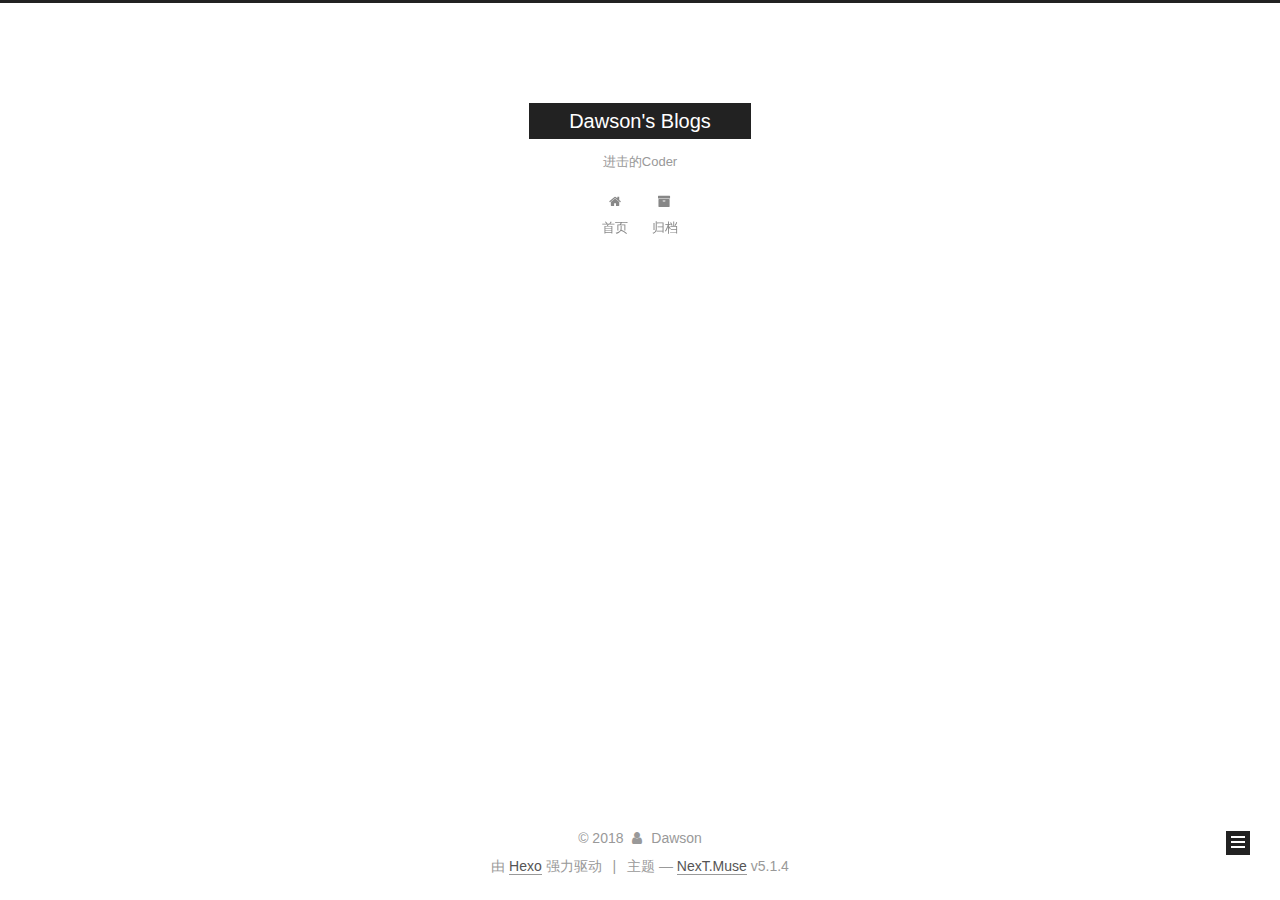
==== commit 16fe5c47: "Site updated: 2018-03-21 13:50:15" ====
--- a/archives/index.html
+++ b/archives/index.html
@@ -230,7 +230,7 @@
         
           
         
-        嗯..! 目前共计 2 篇日志。 继续努力。
+        嗯..! 目前共计 1 篇日志。 继续努力。
       </span>
 
       
@@ -277,43 +277,6 @@
 
       
 
-        
-        
-        
-
-        
-        
-
-        
-
-  <article class="post post-type-normal" itemscope itemtype="http://schema.org/Article">
-    <header class="post-header">
-
-      <h2 class="post-title">
-        
-            <a class="post-title-link" href="/2018/03/21/hello-world/" itemprop="url">
-              
-                <span itemprop="name">Hello World</span>
-              
-            </a>
-        
-      </h2>
-
-      <div class="post-meta">
-        <time class="post-time" itemprop="dateCreated"
-              datetime="2018-03-21T10:50:34+08:00"
-              content="2018-03-21" >
-          03-21
-        </time>
-      </div>
-
-    </header>
-  </article>
-
-
-
-      
-
     </div>
   </div>
   
@@ -365,7 +328,7 @@
               
                 <a href="/archives/">
               
-                  <span class="site-state-item-count">2</span>
+                  <span class="site-state-item-count">1</span>
                   <span class="site-state-item-name">日志</span>
                 </a>
               </div>
--- a/css/main.css
+++ b/css/main.css
@@ -1822,7 +1822,7 @@
   width: 4px;
   height: 4px;
   border-radius: 50%;
-  background: #ff5ce0;
+  background: #ff0ee9;
 }
 .links-of-blogroll {
   font-size: 13px;
